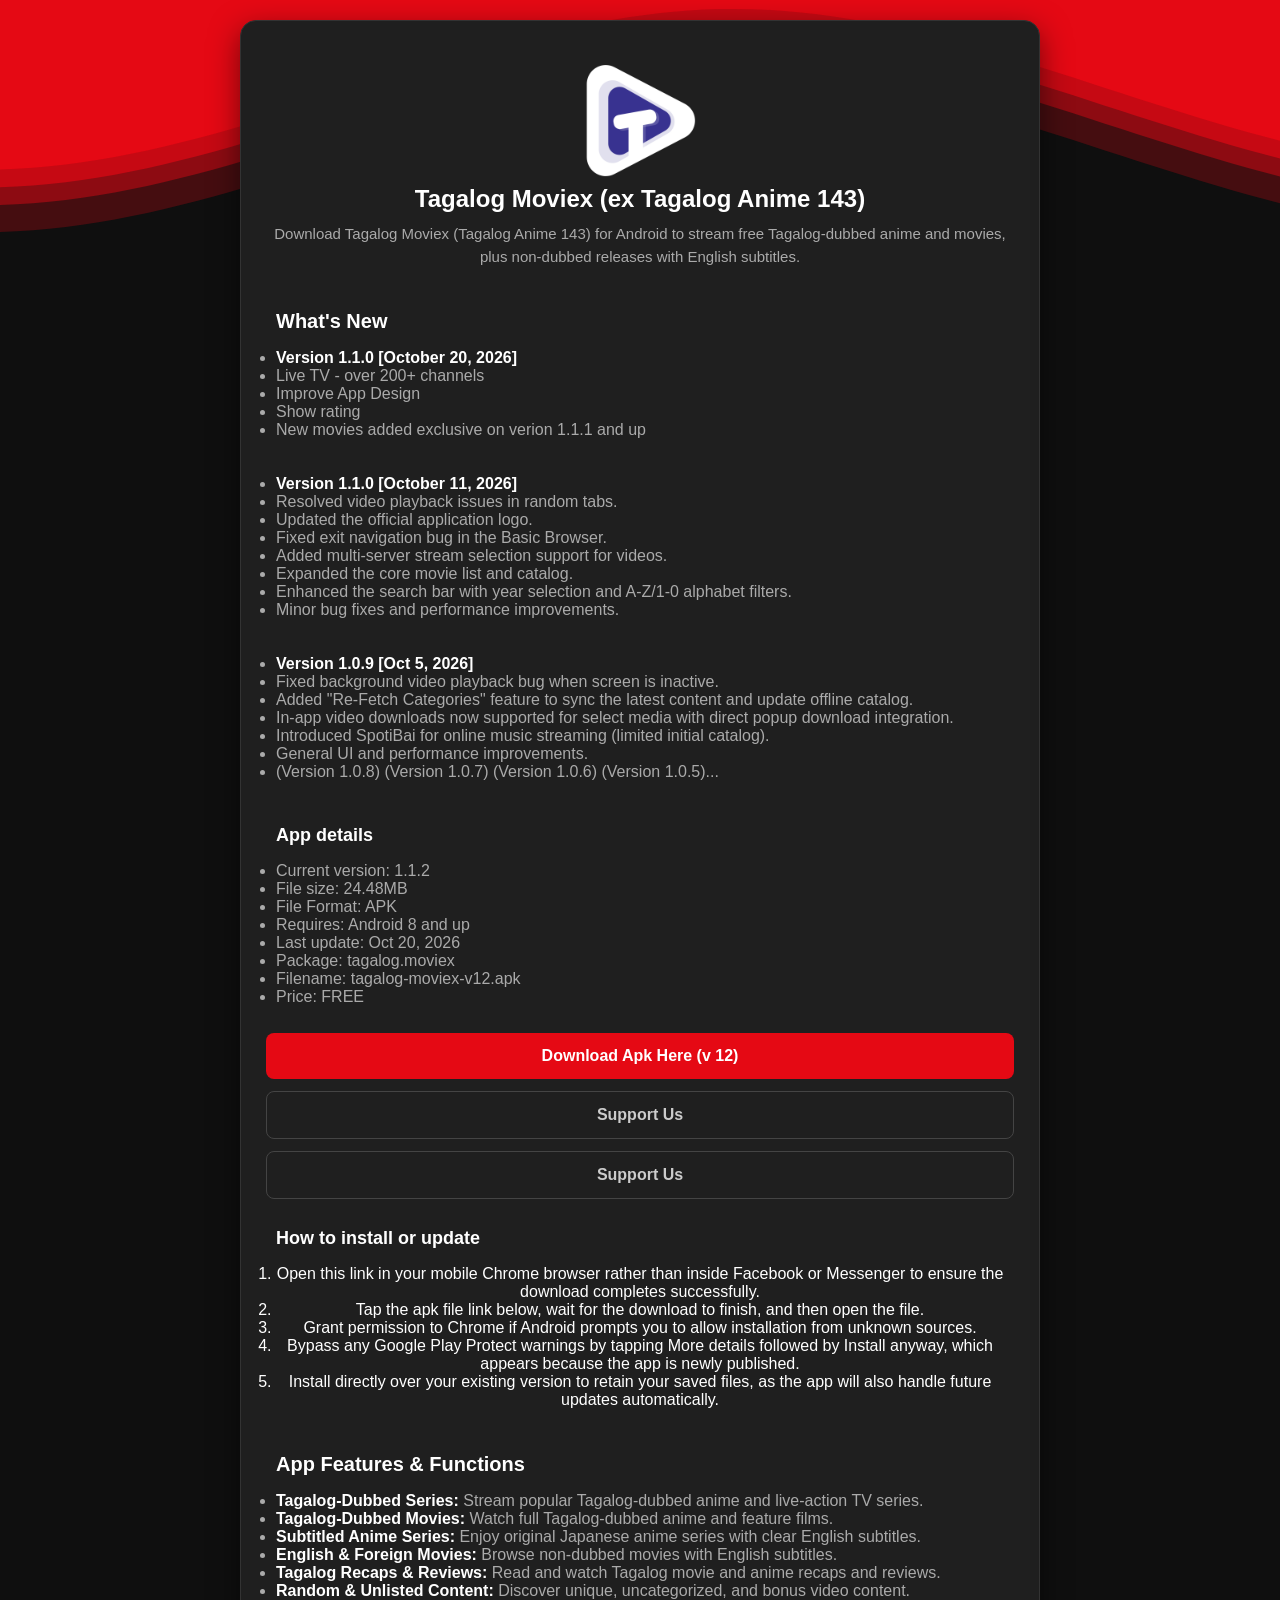
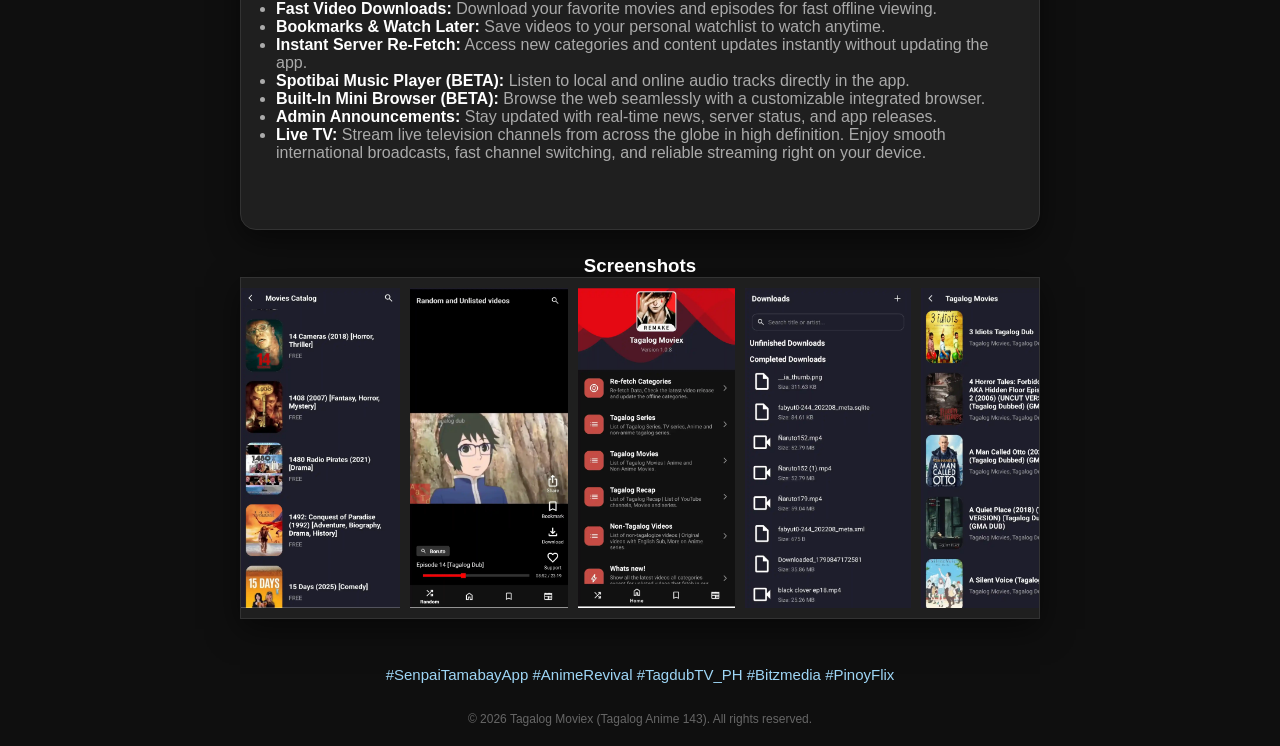
==== index.html @ fabfbfca "Add files via upload" ====
<!DOCTYPE html>
<html lang="en">
<head>
    <meta charset="UTF-8">
    <meta name="viewport" content="width=device-width, initial-scale=1.0">
    <title>Tagalog Moviex (Tagalog Anime 143) Watch Tagalog Dubbed Anime & Movies</title>
    <meta name="description" content="Download Tagalog Moviex (Tagalog Anime 143) for Android to stream free Tagalog-dubbed anime and movies, plus non-dubbed releases with English subtitles.">
    <meta name="robots" content="index, follow">
    <meta name="theme-color" content="#0f0f0f">
    <link rel="canonical" href="https://tagalog-movies.vercel.app/">
    <link rel="icon" href="ic_logo.png" type="image/png">
    <link rel="apple-touch-icon" href="ic_logo.png">
    <meta property="og:type" content="website">
    <meta property="og:url" content="https://tagalog-movies.vercel.app/">
    <meta property="og:title" content="Tagalog Moviex (ex Tagalog Anime 143) Watch Tagalog Dubbed Anime">
    <meta property="og:description" content="Download Tagalog Moviex (Tagalog Anime 143) for Android to stream free Tagalog-dubbed anime and movies, plus non-dubbed releases with English subtitles.">
    <meta property="og:image" content="https://tagalog-movies.vercel.app/ic_launcher4.png">
    <meta property="og:site_name" content="Tagalog Anime 143">
    <meta property="og:locale" content="en_US">
    <meta name="twitter:card" content="summary_large_image">
    <meta name="twitter:url" content="https://tagalog-movies.vercel.app/">
    <meta name="twitter:title" content="Tagalog Anime 143 - Watch Tagalog Dubbed Anime">
    <meta name="twitter:description" content="Download Tagalog Moviex (Tagalog Anime 143) for Android to stream free Tagalog-dubbed anime and movies, plus non-dubbed releases with English subtitles.">
    <meta name="twitter:image" content="https://tagalog-movies.vercel.app/ic_launcher4.png">

    <script type="application/ld+json">
    {
      "@context": "https://schema.org",
      "@type": "SoftwareApplication",
      "name": "Tagalog Moviex (ex Tagalog Anime 143)",
      "operatingSystem": "Android",
      "applicationCategory": "EntertainmentApplication",
      "offers": {
        "@type": "Offer",
        "price": "0",
        "priceCurrency": "USD"
      },
      "description": "Download Tagalog Moviex (Tagalog Anime 143) for Android to stream free Tagalog-dubbed anime and movies, plus non-dubbed releases with English subtitles.",
      "url": "https://tagalog-movies.vercel.app/"
    }
    </script>
    <link rel="stylesheet" href="main.css">
</head>
<body>

<div class="wave-container">
        <svg class="waves" xmlns="http://www.w3.org/2000/svg" xmlns:xlink="http://www.w3.org/1999/xlink"
        viewBox="0 24 150 28" preserveAspectRatio="none" shape-rendering="auto">
            <defs>
                <path id="gentle-wave" d="M-160 44c30 0 58-18 88-18s 58 18 88 18 58-18 88-18 58 18 88 18 v44h-352z" />
            </defs>
            <g class="parallax">
                <use xlink:href="#gentle-wave" x="48" y="0" fill="rgba(229, 9, 20, 0.25)" />
                <use xlink:href="#gentle-wave" x="48" y="3" fill="rgba(229, 9, 20, 0.45)" />
                <use xlink:href="#gentle-wave" x="48" y="5" fill="rgba(229, 9, 20, 0.65)" />
                <use xlink:href="#gentle-wave" x="48" y="7" fill="#e50914" />
            </g>
        </svg>
    </div>


    <div class="container">
        <img src="ic_launcher4.png" alt="Tagalog Moviex (ex Tagalog Anime 143) - Official App" class="toplogo">
        <h1>Tagalog Moviex (ex Tagalog Anime 143)</h1>
        <p>Download Tagalog Moviex (Tagalog Anime 143) for Android to stream free Tagalog-dubbed anime and movies, plus non-dubbed releases with English subtitles.</p>
        <div class="leftt">
    <h2>What's New</h2>
    <ul>
        
        <li><strong>Version 1.1.0 [October 20, 2026]</strong></li>
        
        <li>Live TV - over 200+ channels</li>
        <li>Improve App Design</li>
        <li>Show rating</li>
        <li>New movies added exclusive on verion 1.1.1 and up</li>
        <br><br>
        <li><strong>Version 1.1.0 [October 11, 2026]</strong></li>
        <li>Resolved video playback issues in random tabs.</li>
        <li>Updated the official application logo.</li>
        <li>Fixed exit navigation bug in the Basic Browser.</li>
        <li>Added multi-server stream selection support for videos.</li>
        <li>Expanded the core movie list and catalog.</li>
        <li>Enhanced the search bar with year selection and A-Z/1-0 alphabet filters.</li>
        <li>Minor bug fixes and performance improvements.</li>
        <br><br>
        <li><strong>Version 1.0.9 [Oct 5, 2026]</strong></li>
        <li>Fixed background video playback bug when screen is inactive.</li>
        <li>Added "Re-Fetch Categories" feature to sync the latest content and update offline catalog.</li>
        <li>In-app video downloads now supported for select media with direct popup download integration.</li>
        <li>Introduced SpotiBai for online music streaming (limited initial catalog).</li>
        <li>General UI and performance improvements.</li>
        <li>(Version 1.0.8) (Version 1.0.7) (Version 1.0.6) (Version 1.0.5)...</li>
    </ul>
</div>
        
        <div class="leftt">
            <h3>App details</h3>
            <ul>
                <li>Current version: 1.1.2</li>
                <li>File size: 24.48MB</li>
                <li>File Format: APK</li>
                <li>Requires: Android 8 and up</li>
                <li>Last update: Oct 20, 2026</li>
                <li>Package: tagalog.moviex</li>
                <li>Filename: tagalog-moviex-v12.apk</li>
                <li>Price: FREE</li>
            </ul>
        </div>
    
        <a href="tagalog-moviex-v12.apk" class="btn">Download Apk Here (v 12)</a>
        <a href="support.html" class="btn btn-secondary">Support Us</a>
        <a href="https://www.facebook.com/tagalogmoviex" class="btn btn-secondary" target="_blank" rel="nofollow">Support Us</a>
        
        
    
<div class="leftt">
    <h3>How to install or update</h3>
    <ol>
        <li>Open this link in your mobile Chrome browser rather than inside Facebook or Messenger to ensure the download completes successfully.</li>
        <li>Tap the apk file link below, wait for the download to finish, and then open the file.</li>
        <li>Grant permission to Chrome if Android prompts you to allow installation from unknown sources.</li>
        <li>Bypass any Google Play Protect warnings by tapping More details followed by Install anyway, which appears because the app is newly published.</li>
        <li>Install directly over your existing version to retain your saved files, as the app will also handle future updates automatically.</li>
    </ol>
</div>
    
    
    <div class="leftt">
    <h2>App Features & Functions</h2>
    <ul>
        <li><strong>Tagalog-Dubbed Series:</strong> Stream popular Tagalog-dubbed anime and live-action TV series.</li>
        <li><strong>Tagalog-Dubbed Movies:</strong> Watch full Tagalog-dubbed anime and feature films.</li>
        <li><strong>Subtitled Anime Series:</strong> Enjoy original Japanese anime series with clear English subtitles.</li>
        <li><strong>English & Foreign Movies:</strong> Browse non-dubbed movies with English subtitles.</li>
        <li><strong>Tagalog Recaps & Reviews:</strong> Read and watch Tagalog movie and anime recaps and reviews.</li>
        <li><strong>Random & Unlisted Content:</strong> Discover unique, uncategorized, and bonus video content.</li>
        <li><strong>Fast Video Downloads:</strong> Download your favorite movies and episodes for fast offline viewing.</li>
        <li><strong>Bookmarks & Watch Later:</strong> Save videos to your personal watchlist to watch anytime.</li>
        <li><strong>Instant Server Re-Fetch:</strong> Access new categories and content updates instantly without updating the app.</li>
        <li><strong>Spotibai Music Player (BETA):</strong> Listen to local and online audio tracks directly in the app.</li>
        <li><strong>Built-In Mini Browser (BETA):</strong> Browse the web seamlessly with a customizable integrated browser.</li>
        <li><strong>Admin Announcements:</strong> Stay updated with real-time news, server status, and app releases.</li>
        <li><strong>Live TV:</strong> Stream live television channels from across the globe in high definition. Enjoy smooth international broadcasts, fast channel switching, and reliable streaming right on your device.</li>
    </ul>
</div>
        
        
        
        
    </div>

    <div class="screenshots-section">
        <h3>Screenshots</h3>
        <div class="screen_main">
            <img src="/pic01/v9_01.webp" alt="App Screenshot 1" loading="lazy">
            <img src="/pic01/v9_02.webp" alt="App Screenshot 2" loading="lazy">
            <img src="/pic01/v9_03.webp" alt="App Screenshot 3" loading="lazy">
            <img src="/pic01/v9_04.webp" alt="App Screenshot 4" loading="lazy">
            <img src="/pic01/v9_05.webp" alt="App Screenshot 5" loading="lazy">
            <img src="/pic01/v9_06.webp" alt="App Screenshot 6" loading="lazy">
            <img src="/pic01/v9_07.webp" alt="App Screenshot 7" loading="lazy">
        </div>
    </div>


    <div class="footer">
        
        <p><a href="app-senpaitambayan.html">#SenpaiTamabayApp</a> <a href="app-animerevival.html">#AnimeRevival</a> <a href="app-tagdubtvph.html">#TagdubTV_PH</a>  <a href="app-bitzmedia.html">#Bitzmedia</a> <a href="app-pinoyflix.html">#PinoyFlix</a></p>
        &copy; 2026 Tagalog Moviex (Tagalog Anime 143). All rights reserved.
    </div>

</body>
</html>
---- main.css ----
* {margin: 0;padding: 0;box-sizing: border-box;font-family: 'Segoe UI', Tahoma, Geneva, Verdana, sans-serif;
}
body {background-color: #0f0f0f;color: #ffffff;display: flex;flex-direction: column;align-items: center;justify-content: center;min-height: 100vh;padding: 20px;text-align: center;}
.container {max-width: 800px;background: #1f1f1f;padding: 40px 25px;border-radius: 16px;box-shadow: 0 10px 30px rgba(0,0,0,0.5);border: 1px solid #333;}
h1 {font-size: 24px;margin-bottom: 10px;color: #FFFFFF;}
p {font-size: 15px;color: #aaa;margin-bottom: 25px;line-height: 1.5;}

a {text-color:#80C2E8;text-decoration:none;color:#9ED6F6;}
.btn {display: inline-block;width: 100%;padding: 14px;background-color: #e50914;color: white;text-decoration: none;font-weight: bold;border-radius: 8px;font-size: 16px;transition: background 0.3s ease;margin-bottom: 12px;}
.btn:hover {background-color: #b80710;}
.btn-secondary {background-color: transparent;border: 1px solid #444;color: #ccc;}
.btn-secondary:hover {background-color: #2a2a2a;}
.footer {margin-top: 20px;font-size: 12px;color: #666;}
.toplogo {width:120px;height:auto;}
ul {text-align:left;color:#aaa;}
ul strong {color:white;}
.leftt {padding: 10px 10px 10px 10px;margin-bottom:17px;}
.leftt h2 {font-size:20px;text-align:left;margin:7px 0 16px 0;}
.leftt h3 {font-size:18px;text-align:left;margin:7px 0 16px 0;}



.screen1 {width:100%;border-radius:10px;}
.screen_main {display: flex;flex-direction: row;flex-wrap: nowrap; width: 100%;max-width: 100vw; box-sizing: border-box;overflow-x: scroll !important; overflow-y: hidden;gap: 10px;padding: 10px 0;-webkit-overflow-scrolling: touch; background: #1f1f1f;border-radius: 0px;box-shadow: 0 10px 30px rgba(0,0,0,0.5);border: 1px solid #333;}
.screen_main img {height: 320px;width: auto;max-width: none;flex-shrink: 0; border-radius: 0px;}
.screenshots-section {max-width:800px;margin:25px;}
.wave-container {position: fixed;top: 0;left: 0;width: 100vw;height: 250px;z-index: -1;overflow: hidden;pointer-events: none;transform: rotate(180deg);
}
.waves {position: absolute;top: 0;left: 0;width: 100%;height: 250px;}
.parallax > use {animation: move-forever 20s cubic-bezier(.55, .5, .45, .5) infinite;}
.parallax > use:nth-child(1) {animation-delay: -2s;animation-duration: 7s;
}
.parallax > use:nth-child(2) {animation-delay: -3s;animation-duration: 10s;
}
.parallax > use:nth-child(3) {animation-delay: -4s;animation-duration: 13s;
}
.parallax > use:nth-child(4) {animation-delay: -5s;animation-duration: 20s;
}
@keyframes move-forever {0% {    transform: translate3d(-90px, 0, 0);}100% {    transform: translate3d(85px, 0, 0);}
}
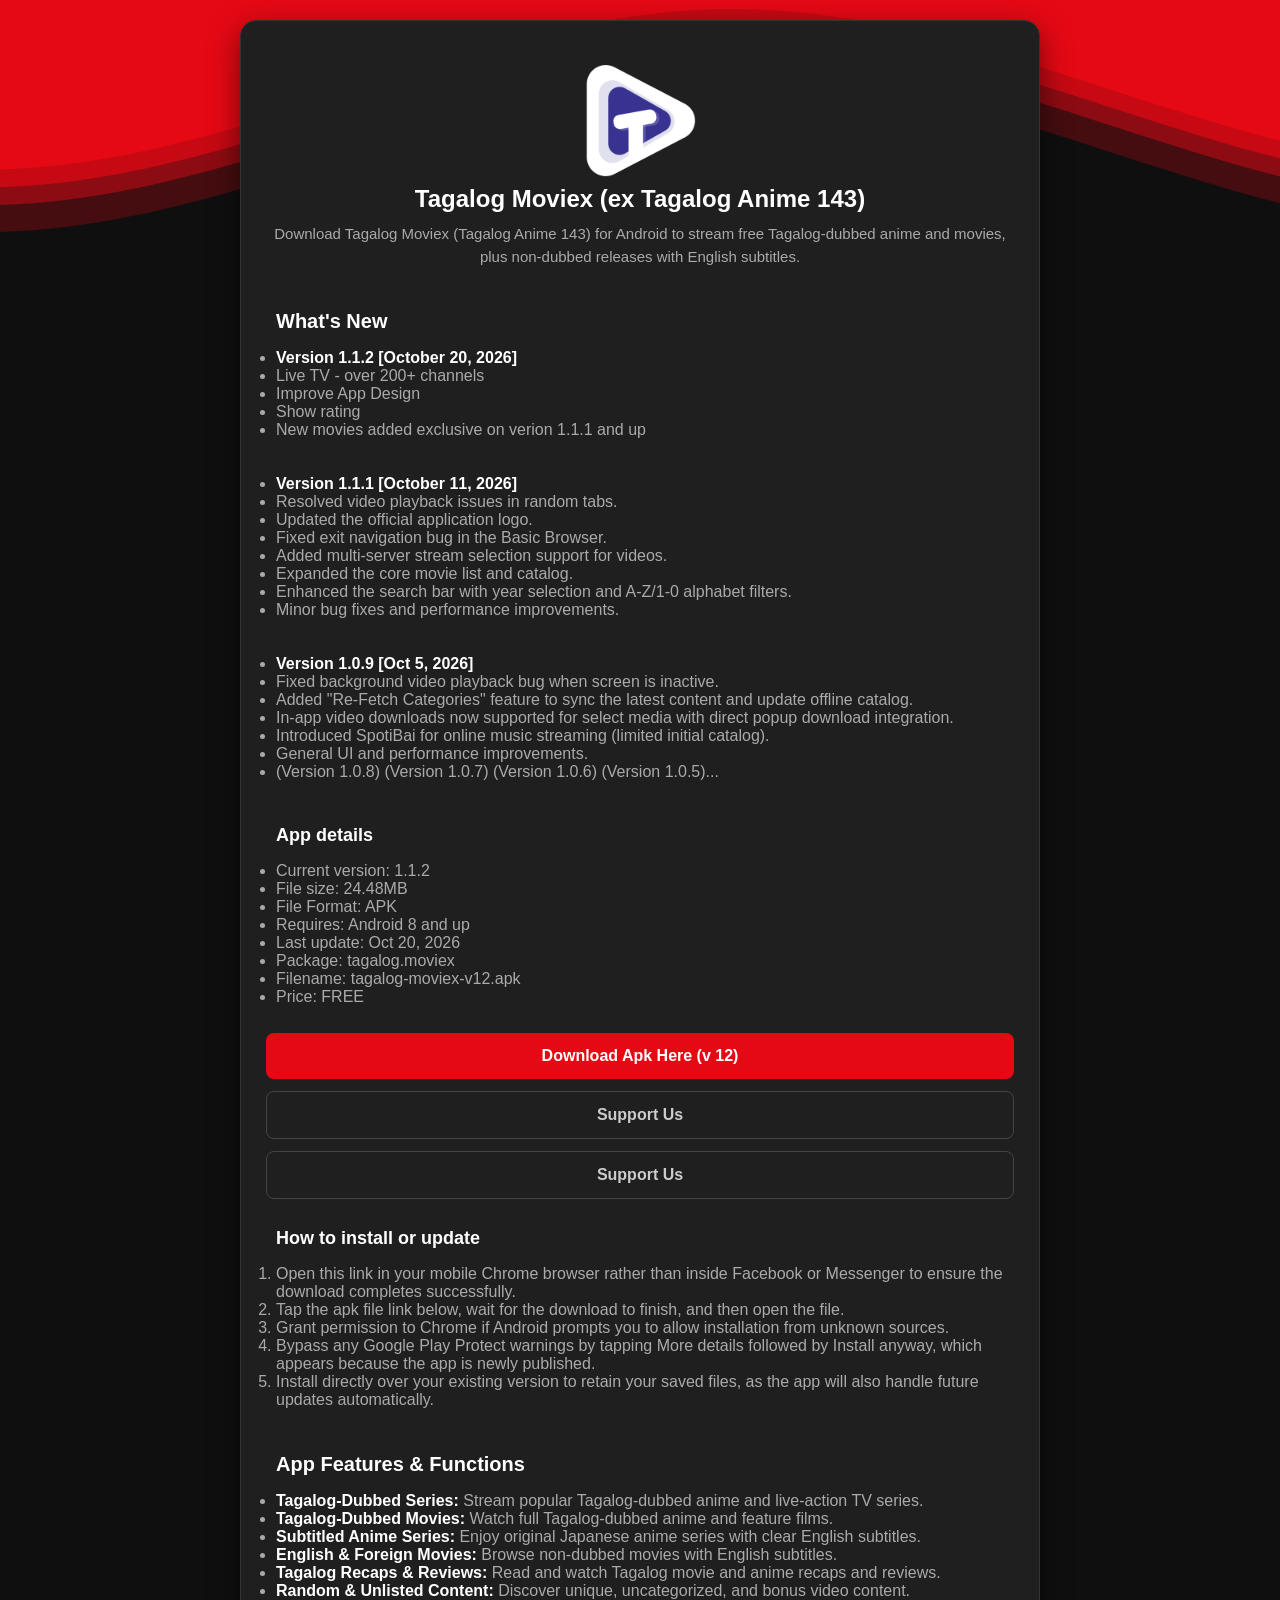
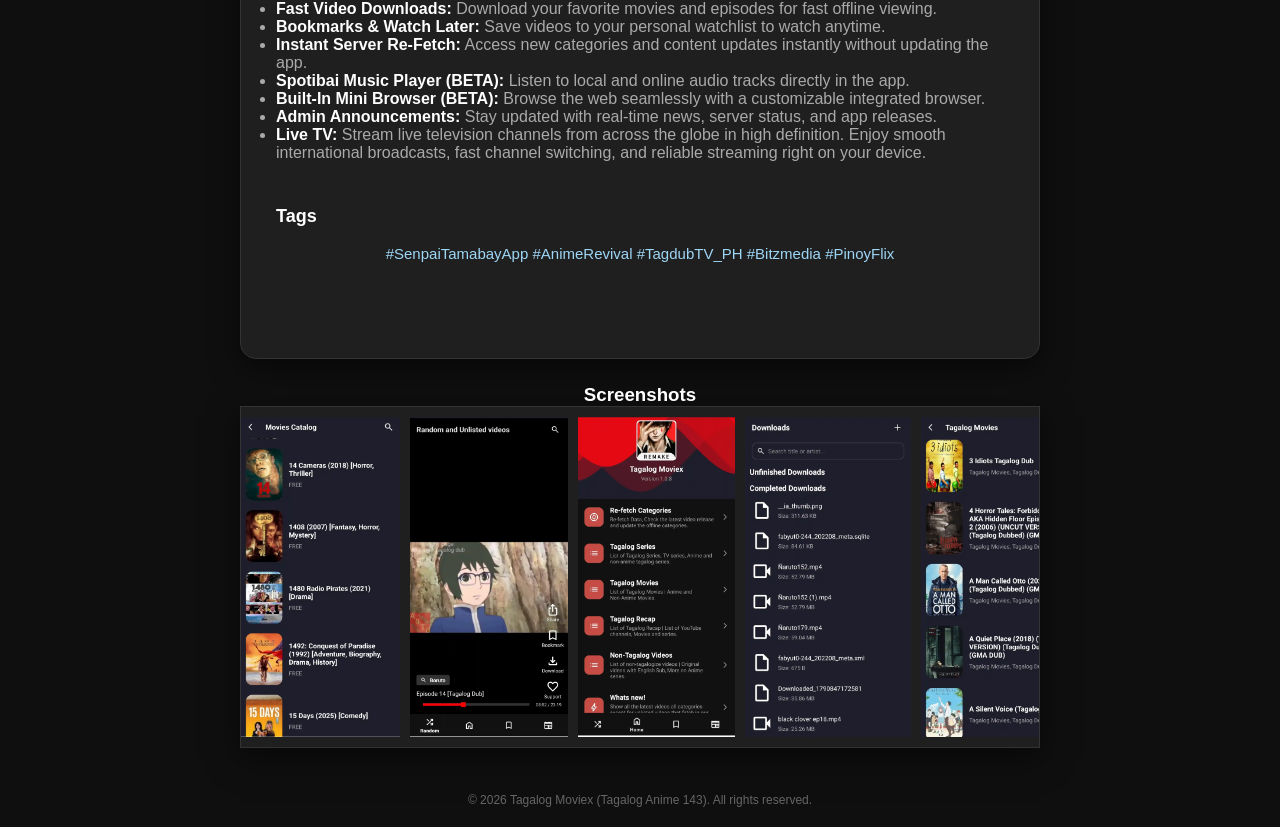
==== commit e6350a99: "Add files via upload" ====
--- a/index.html
+++ b/index.html
@@ -7,21 +7,21 @@
     <meta name="description" content="Download Tagalog Moviex (Tagalog Anime 143) for Android to stream free Tagalog-dubbed anime and movies, plus non-dubbed releases with English subtitles.">
     <meta name="robots" content="index, follow">
     <meta name="theme-color" content="#0f0f0f">
-    <link rel="canonical" href="https://tagalog-movies.vercel.app/">
+    <link rel="canonical" href="https://allanzamora.github.io/">
     <link rel="icon" href="ic_logo.png" type="image/png">
     <link rel="apple-touch-icon" href="ic_logo.png">
     <meta property="og:type" content="website">
-    <meta property="og:url" content="https://tagalog-movies.vercel.app/">
+    <meta property="og:url" content="https://allanzamora.github.io/">
     <meta property="og:title" content="Tagalog Moviex (ex Tagalog Anime 143) Watch Tagalog Dubbed Anime">
     <meta property="og:description" content="Download Tagalog Moviex (Tagalog Anime 143) for Android to stream free Tagalog-dubbed anime and movies, plus non-dubbed releases with English subtitles.">
-    <meta property="og:image" content="https://tagalog-movies.vercel.app/ic_launcher4.png">
+    <meta property="og:image" content="https://allanzamora.github.io/ic_launcher4.png">
     <meta property="og:site_name" content="Tagalog Anime 143">
     <meta property="og:locale" content="en_US">
     <meta name="twitter:card" content="summary_large_image">
-    <meta name="twitter:url" content="https://tagalog-movies.vercel.app/">
+    <meta name="twitter:url" content="https://allanzamora.github.io/">
     <meta name="twitter:title" content="Tagalog Anime 143 - Watch Tagalog Dubbed Anime">
     <meta name="twitter:description" content="Download Tagalog Moviex (Tagalog Anime 143) for Android to stream free Tagalog-dubbed anime and movies, plus non-dubbed releases with English subtitles.">
-    <meta name="twitter:image" content="https://tagalog-movies.vercel.app/ic_launcher4.png">
+    <meta name="twitter:image" content="https://allanzamora.github.io/ic_launcher4.png">
 
     <script type="application/ld+json">
     {
@@ -36,7 +36,7 @@
         "priceCurrency": "USD"
       },
       "description": "Download Tagalog Moviex (Tagalog Anime 143) for Android to stream free Tagalog-dubbed anime and movies, plus non-dubbed releases with English subtitles.",
-      "url": "https://tagalog-movies.vercel.app/"
+      "url": "https://allanzamora.github.io/"
     }
     </script>
     <link rel="stylesheet" href="main.css">
@@ -67,14 +67,14 @@
     <h2>What's New</h2>
     <ul>
         
-        <li><strong>Version 1.1.0 [October 20, 2026]</strong></li>
+        <li><strong>Version 1.1.2 [October 20, 2026]</strong></li>
         
         <li>Live TV - over 200+ channels</li>
         <li>Improve App Design</li>
         <li>Show rating</li>
         <li>New movies added exclusive on verion 1.1.1 and up</li>
         <br><br>
-        <li><strong>Version 1.1.0 [October 11, 2026]</strong></li>
+        <li><strong>Version 1.1.1 [October 11, 2026]</strong></li>
         <li>Resolved video playback issues in random tabs.</li>
         <li>Updated the official application logo.</li>
         <li>Fixed exit navigation bug in the Basic Browser.</li>
@@ -145,8 +145,11 @@
 </div>
         
         
-        
-        
+    <div class="leftt">
+    <h3>Tags</h3>
+    
+        <p><a href="app-senpaitambayan.html">#SenpaiTamabayApp</a> <a href="app-animerevival.html">#AnimeRevival</a> <a href="app-tagdubtvph.html">#TagdubTV_PH</a>  <a href="app-bitzmedia.html">#Bitzmedia</a> <a href="app-pinoyflix.html">#PinoyFlix</a></p>
+    </div>
     </div>
 
     <div class="screenshots-section">
@@ -165,7 +168,6 @@
 
     <div class="footer">
         
-        <p><a href="app-senpaitambayan.html">#SenpaiTamabayApp</a> <a href="app-animerevival.html">#AnimeRevival</a> <a href="app-tagdubtvph.html">#TagdubTV_PH</a>  <a href="app-bitzmedia.html">#Bitzmedia</a> <a href="app-pinoyflix.html">#PinoyFlix</a></p>
         &copy; 2026 Tagalog Moviex (Tagalog Anime 143). All rights reserved.
     </div>
 
--- a/main.css
+++ b/main.css
@@ -14,6 +14,8 @@
 .toplogo {width:120px;height:auto;}
 ul {text-align:left;color:#aaa;}
 ul strong {color:white;}
+ol {text-align:left;color:#aaa;}
+ol strong {color:white;}
 .leftt {padding: 10px 10px 10px 10px;margin-bottom:17px;}
 .leftt h2 {font-size:20px;text-align:left;margin:7px 0 16px 0;}
 .leftt h3 {font-size:18px;text-align:left;margin:7px 0 16px 0;}
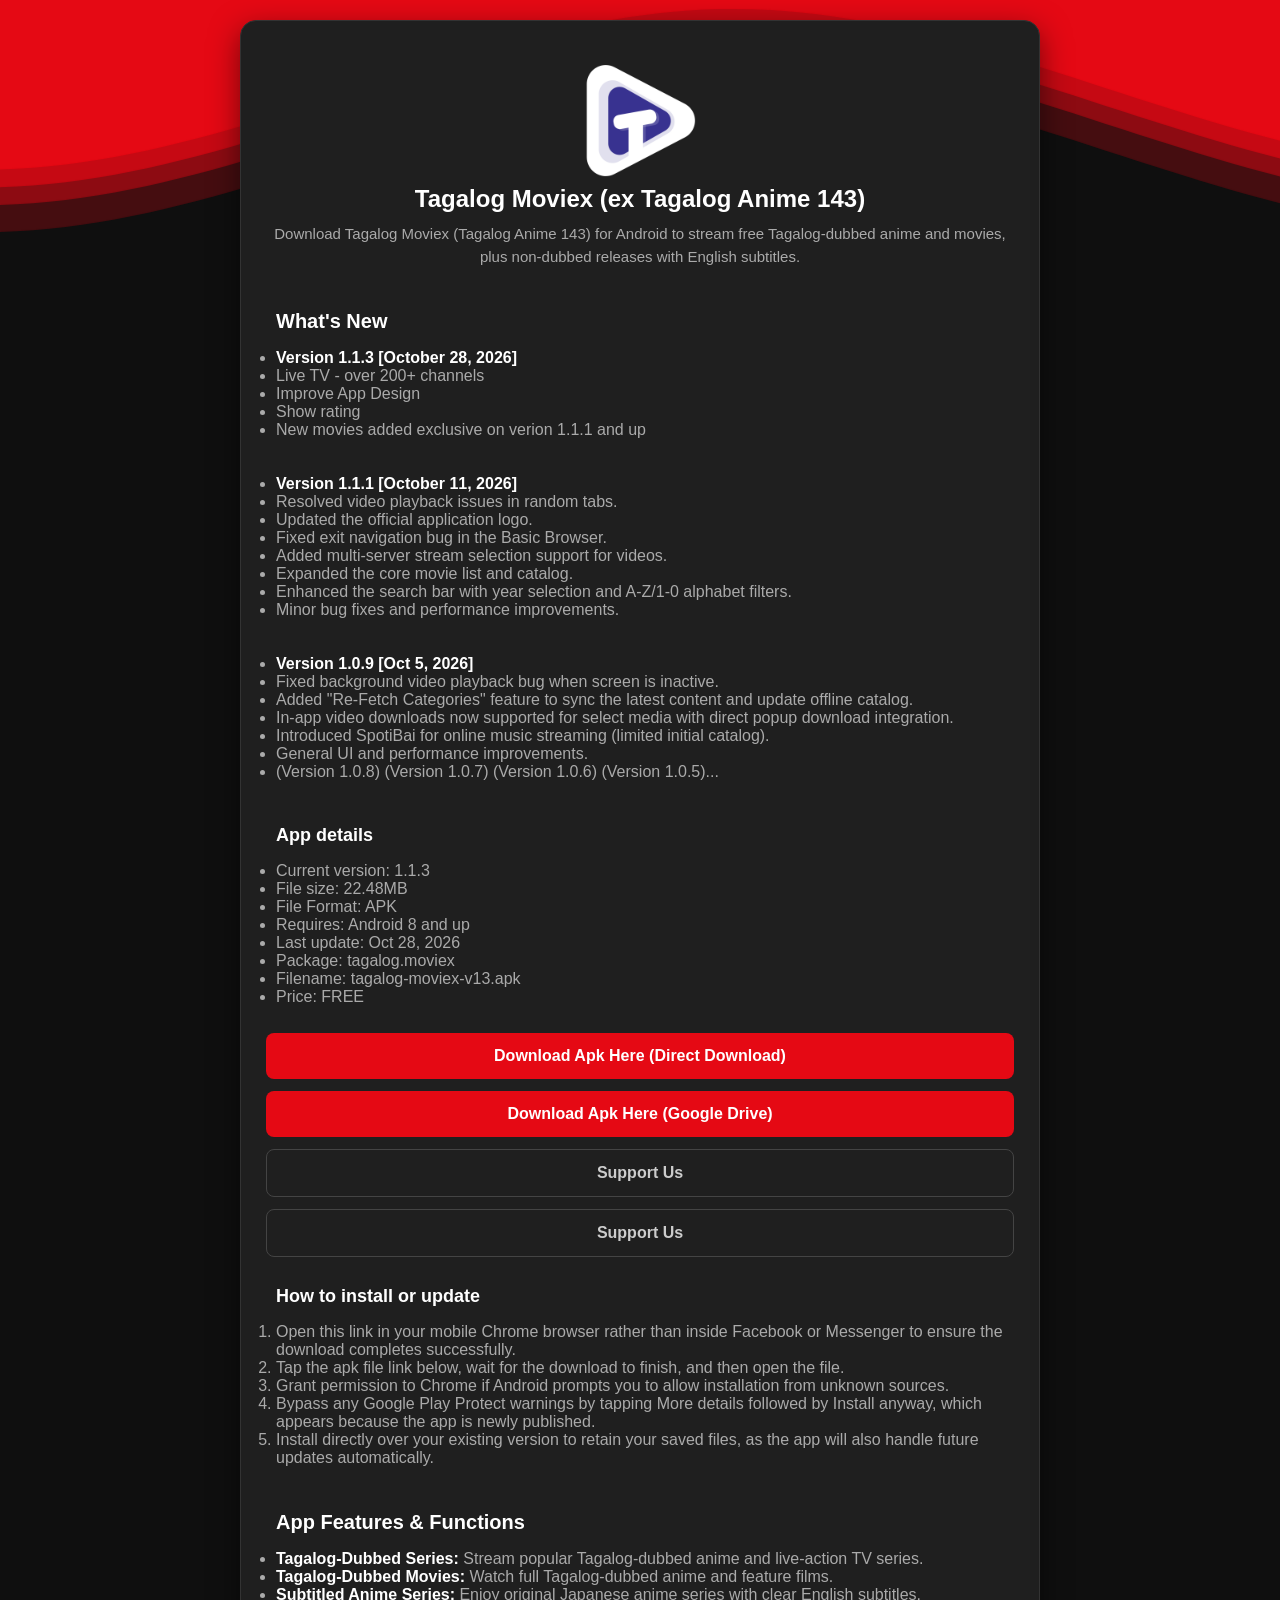
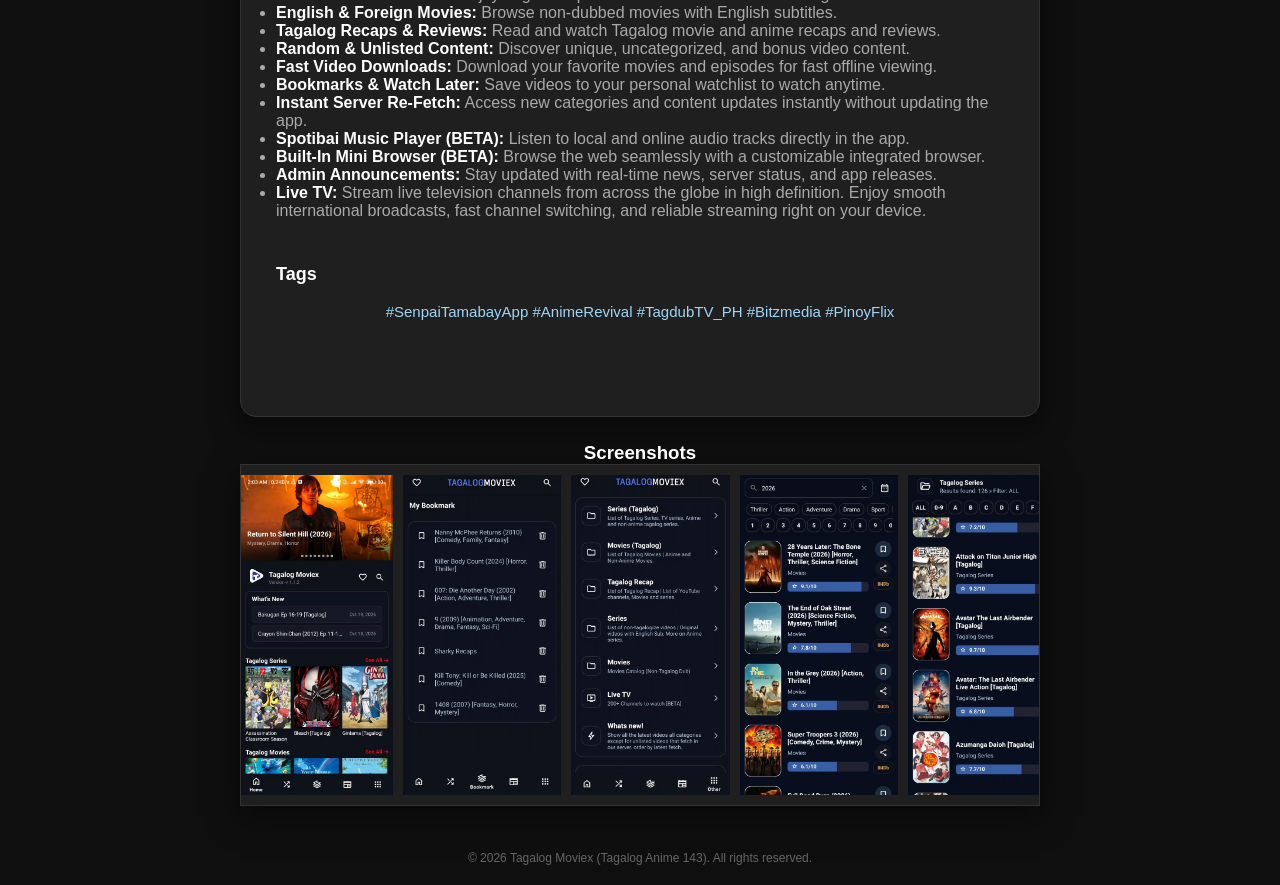
==== commit f77ba1c6: "Add files via upload" ====
--- a/index.html
+++ b/index.html
@@ -67,7 +67,7 @@
     <h2>What's New</h2>
     <ul>
         
-        <li><strong>Version 1.1.2 [October 20, 2026]</strong></li>
+        <li><strong>Version 1.1.3 [October 28, 2026]</strong></li>
         
         <li>Live TV - over 200+ channels</li>
         <li>Improve App Design</li>
@@ -96,18 +96,19 @@
         <div class="leftt">
             <h3>App details</h3>
             <ul>
-                <li>Current version: 1.1.2</li>
-                <li>File size: 24.48MB</li>
+                <li>Current version: 1.1.3</li>
+                <li>File size: 22.48MB</li>
                 <li>File Format: APK</li>
                 <li>Requires: Android 8 and up</li>
-                <li>Last update: Oct 20, 2026</li>
+                <li>Last update: Oct 28, 2026</li>
                 <li>Package: tagalog.moviex</li>
-                <li>Filename: tagalog-moviex-v12.apk</li>
+                <li>Filename: tagalog-moviex-v13.apk</li>
                 <li>Price: FREE</li>
             </ul>
         </div>
     
-        <a href="tagalog-moviex-v12.apk" class="btn">Download Apk Here (v 12)</a>
+        <a href="tagalog-moviex-v13.apk" class="btn">Download Apk Here (Direct Download)</a>
+        <a href="https://drive.google.com/file/d/1Da5VG3ka_xolX7Oj5pIzQPEOmxTmxhJV/view?usp=drivesdk" target="_blank" class="btn">Download Apk Here (Google Drive)</a>
         <a href="support.html" class="btn btn-secondary">Support Us</a>
         <a href="https://www.facebook.com/tagalogmoviex" class="btn btn-secondary" target="_blank" rel="nofollow">Support Us</a>
         
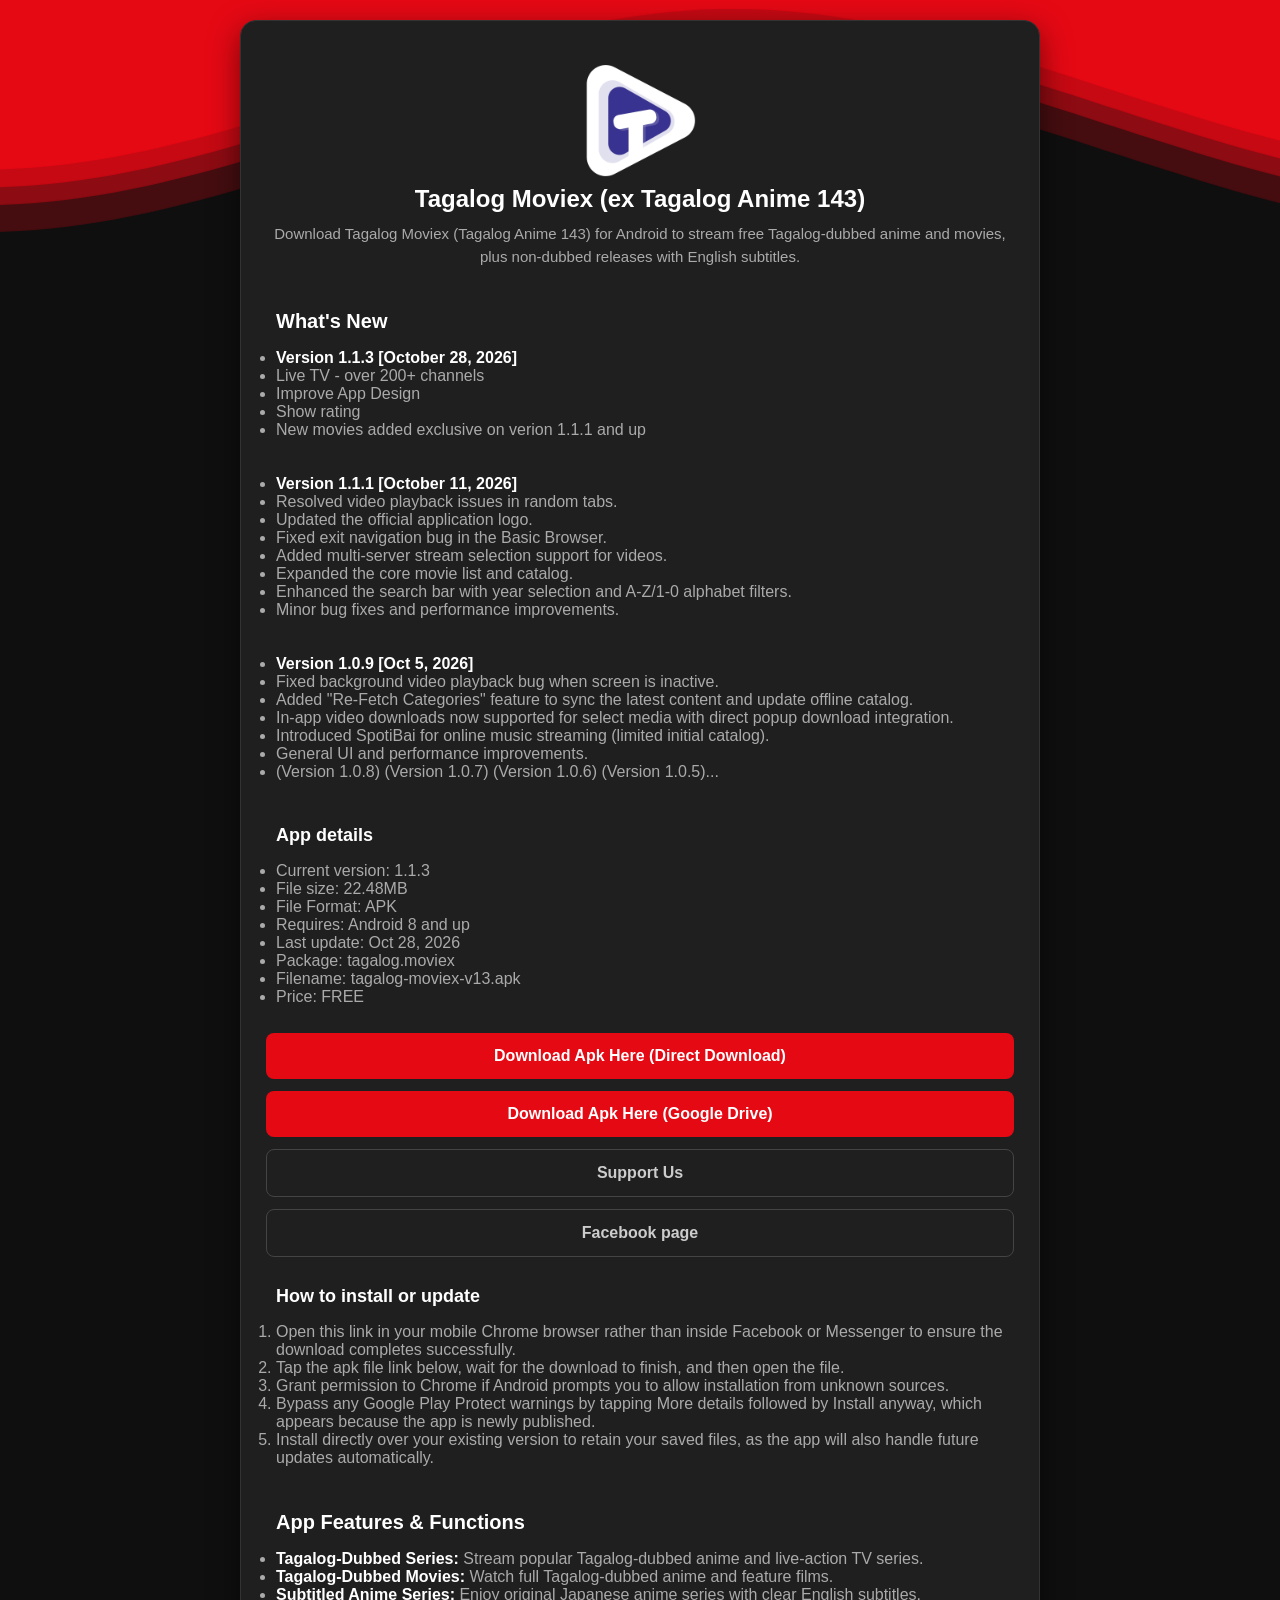
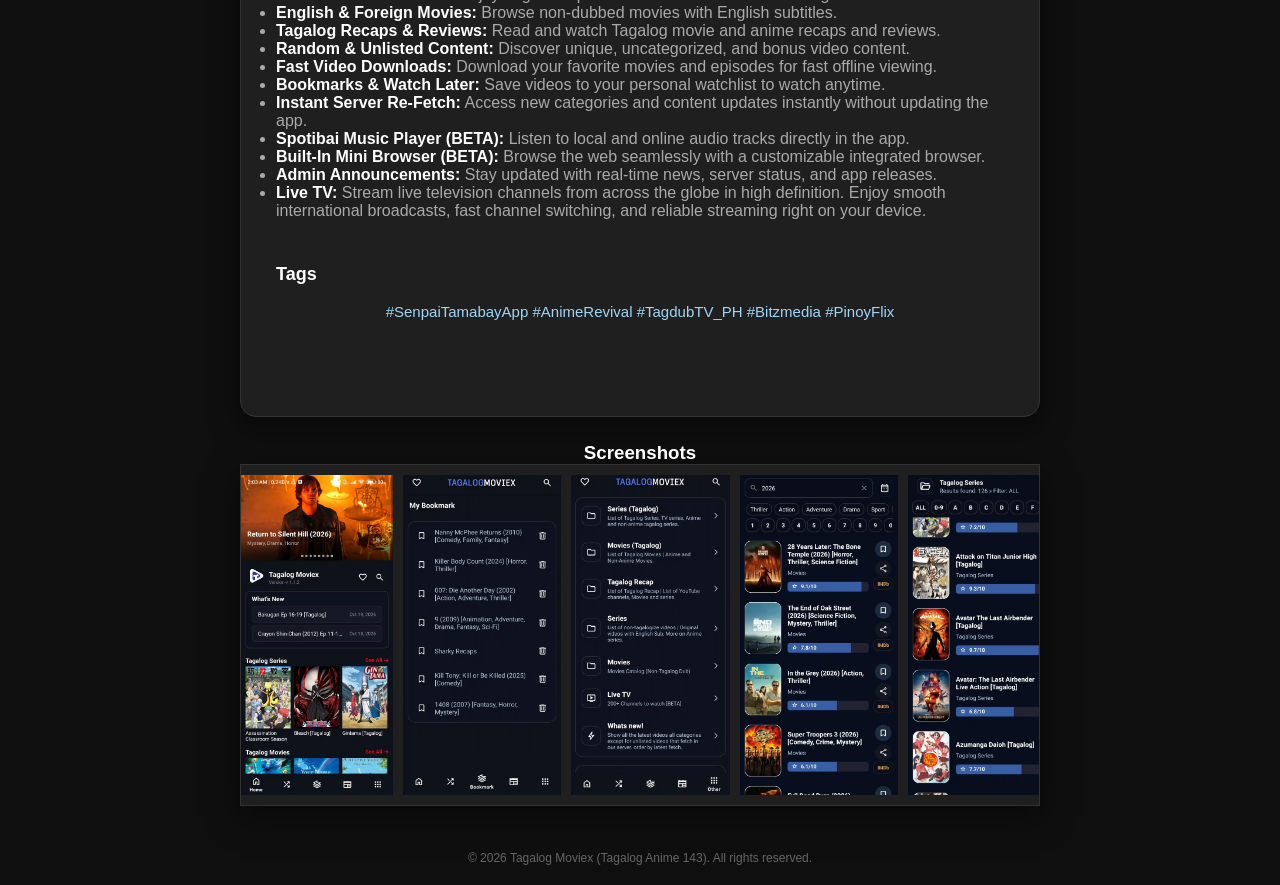
==== commit b41da7c0: "Add files via upload" ====
--- a/index.html
+++ b/index.html
@@ -110,7 +110,7 @@
         <a href="tagalog-moviex-v13.apk" class="btn">Download Apk Here (Direct Download)</a>
         <a href="https://drive.google.com/file/d/1Da5VG3ka_xolX7Oj5pIzQPEOmxTmxhJV/view?usp=drivesdk" target="_blank" class="btn">Download Apk Here (Google Drive)</a>
         <a href="support.html" class="btn btn-secondary">Support Us</a>
-        <a href="https://www.facebook.com/tagalogmoviex" class="btn btn-secondary" target="_blank" rel="nofollow">Support Us</a>
+        <a href="https://www.facebook.com/tagalogmoviex" class="btn btn-secondary" target="_blank" rel="nofollow">Facebook page</a>
         
         
     
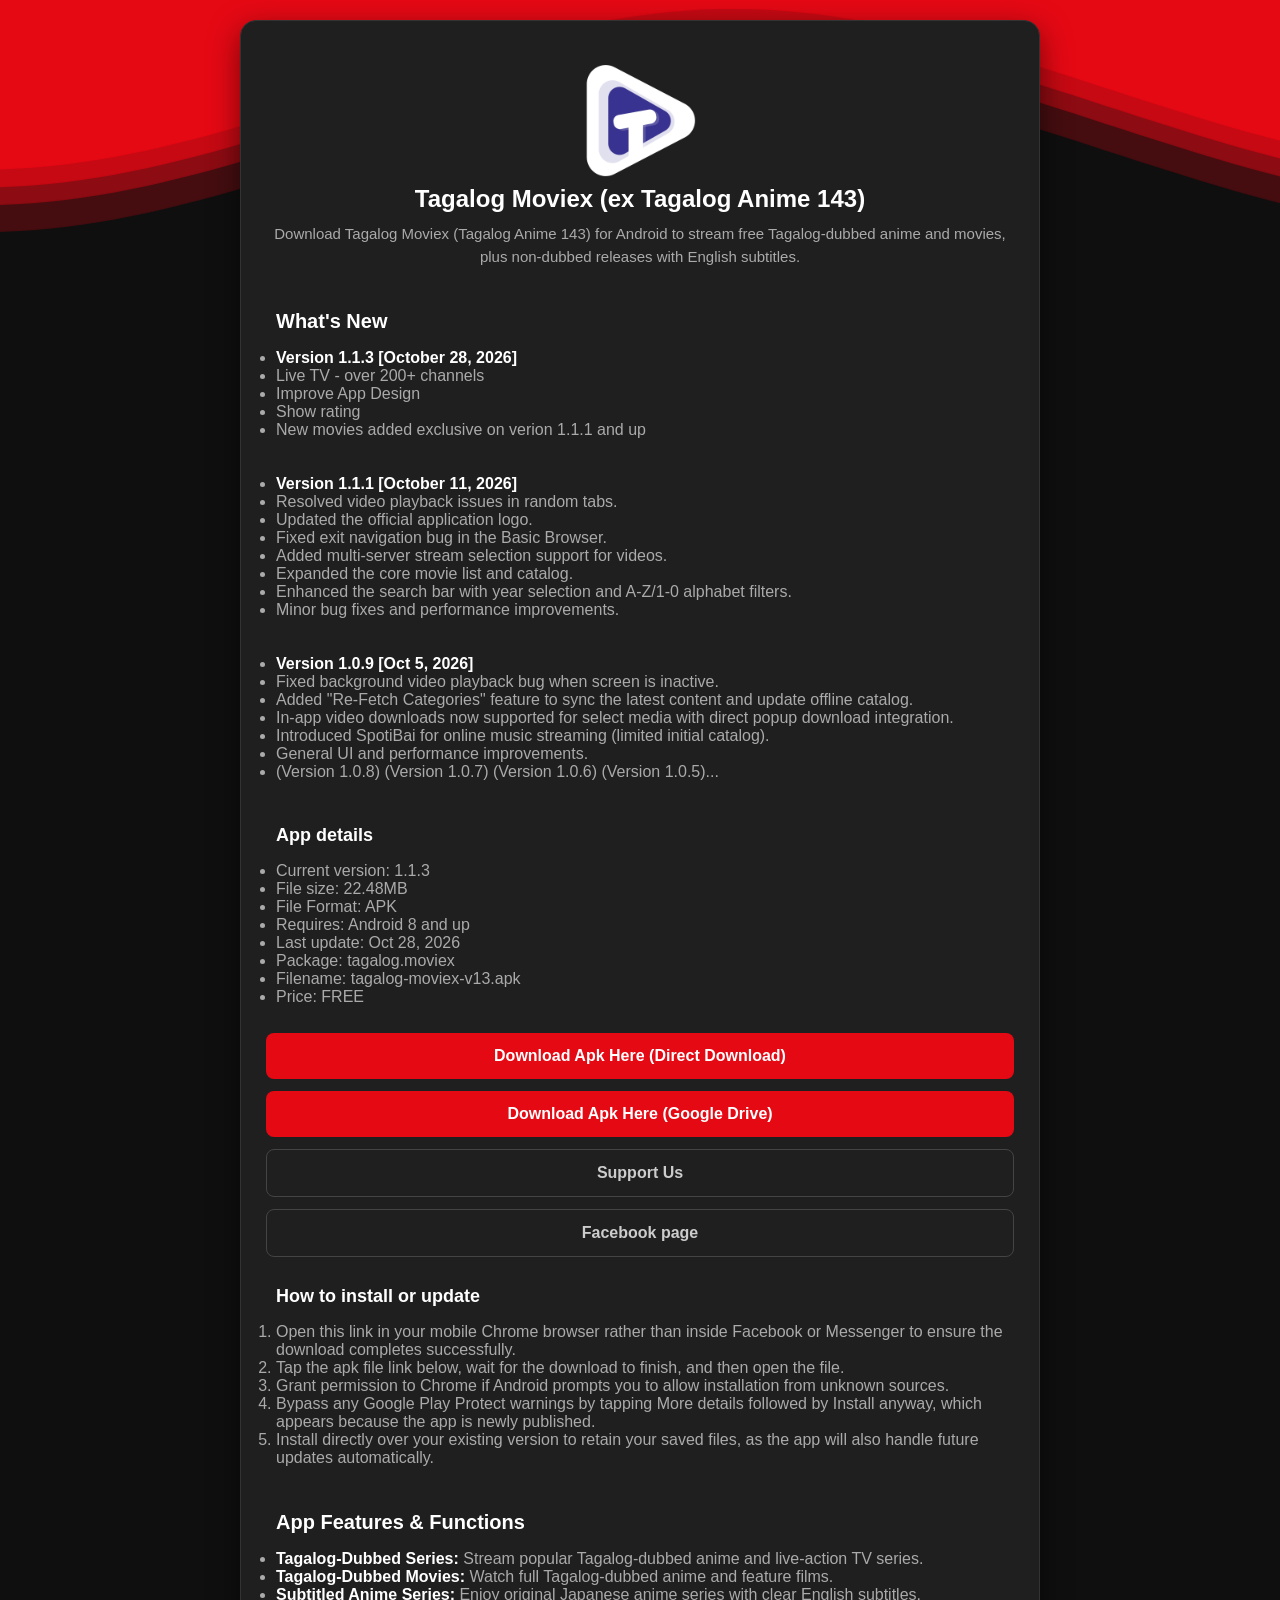
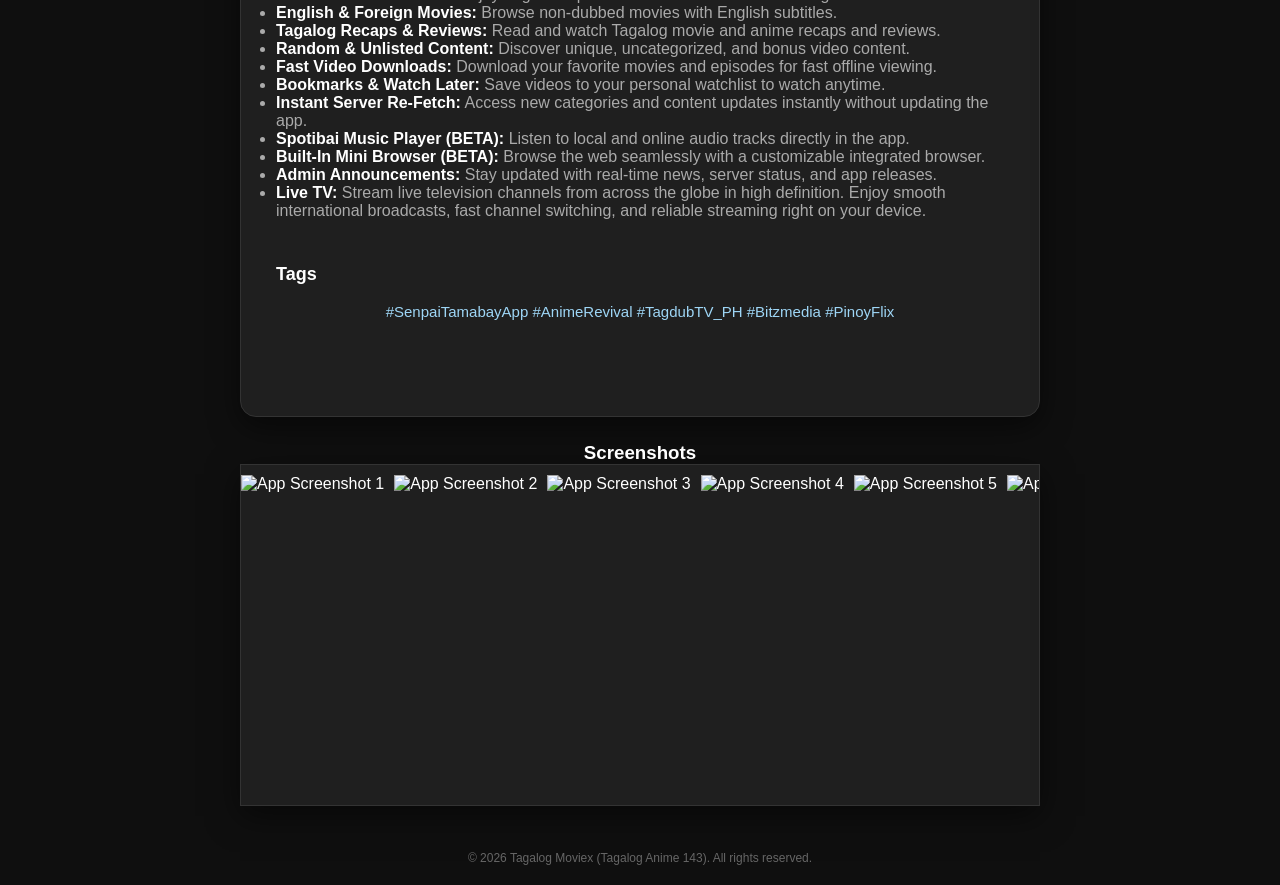
==== commit ab9f018e: "Add files via upload" ====
--- a/index.html
+++ b/index.html
@@ -156,13 +156,19 @@
     <div class="screenshots-section">
         <h3>Screenshots</h3>
         <div class="screen_main">
-            <img src="/pic01/v9_01.webp" alt="App Screenshot 1" loading="lazy">
-            <img src="/pic01/v9_02.webp" alt="App Screenshot 2" loading="lazy">
-            <img src="/pic01/v9_03.webp" alt="App Screenshot 3" loading="lazy">
-            <img src="/pic01/v9_04.webp" alt="App Screenshot 4" loading="lazy">
-            <img src="/pic01/v9_05.webp" alt="App Screenshot 5" loading="lazy">
-            <img src="/pic01/v9_06.webp" alt="App Screenshot 6" loading="lazy">
-            <img src="/pic01/v9_07.webp" alt="App Screenshot 7" loading="lazy">
+            <img src="https://blogger.googleusercontent.com/img/b/R29vZ2xl/AVvXsEj2TfM4TAAg6pI0BiFnHbZnVxsGAyejqVgSjdA2IyR2mJpwwHfIeLv63j7QqeMfhqXqk5Jg7NVS7JLZFHQNgQAsLG9QZeMLgK06XSfVYYwT0QWcNrN6rRCTRdJxnxdjObnG1XPRS_1aXHX1_Bd2tQcfvrC6J1pTt_-1ErgK0bv5SD_MpJkxwmkXJ8DaYQY/s2168/ss_001.webp" alt="App Screenshot 1" loading="lazy">
+            <img src="https://blogger.googleusercontent.com/img/b/R29vZ2xl/AVvXsEjuVi435J20FXSYxfSbYnkvTbLF7kSvTsJVwHf-iIwGutuxQnEvBvZ0jlh1Vh1rxW_MOdFZutLA4t8gzLjad7mPMHpNEvmCOg9Xwipx3VO1qF94q1ZORsxHuRnVXdRkld8fnbqsOlhvq8UffyFFkHScyRnmv8_W_OmhiRigGf4kmv8eZ2RBGcKVv8nSQHg/s2162/ss_002.webp" alt="App Screenshot 2" loading="lazy">
+            <img src="https://blogger.googleusercontent.com/img/b/R29vZ2xl/AVvXsEi1uLQbOBxYHT5MR8-YL9dP3v5_8V8Ds_FHg5xm0prHJdYdSp-vCJTMFAbh6lCQnTnJ37hmpsL7_zx7EWdF-zm4pNWGcIA98s3LoInpS4pNzCaEQAL5E7kKpELd1HtTbrfsTfAbIcHYH7RT8rHVkzBWPzVbZQfJaBiY6tJZuuQjBxhNPYGOPQV7h8k-hfU/s2159/ss_003.webp" alt="App Screenshot 3" loading="lazy">
+            <img src="https://blogger.googleusercontent.com/img/b/R29vZ2xl/AVvXsEj7RXgM9-cFhrncctnBQbVeI6hCKF1HKKxzdKPiccjpPq5VcKaMWJVqhRsh_f-YDX-0kMkJZID_s98Lm2nSDHgwE0GOfqch2LhijM3wsoBDMu3QW1wIOtAYt_UOJVXu_vRaQcPkHBMa_1JfddAIWhRYkAYUxXG5yiAj14H0SQTQOFUcauAOmFU1C6tBrfQ/s2159/ss_004.webp" alt="App Screenshot 4" loading="lazy">
+            <img src="https://blogger.googleusercontent.com/img/b/R29vZ2xl/AVvXsEhZjd8jiabQqYxdDbOyxWi8ac2mDXkARRywnNjOYItDUgh7hE8M19pRMT3Z2W6pGEgx4Xdgn-fMtUk182WIhANeV9CrjRJO_WLwvbAvosVfKusO9UOYTKQC51er4xHt3Yk-v4dhSC_W6xExO9MargN1jOMUoGHvVxbJAcYgoFieBqx8ulltlVkmoT7pFag/s2158/ss_005.webp" alt="App Screenshot 5" loading="lazy">
+            <img src="https://blogger.googleusercontent.com/img/b/R29vZ2xl/[base64]/s2170/ss_006.webp" alt="App Screenshot 6" loading="lazy">
+            <img src="https://blogger.googleusercontent.com/img/b/R29vZ2xl/AVvXsEhpdjVY22Q74AIaAXqnobCyf-MhmzB0q-y3d5RmyPufAd1fPJBDlkCtvEgEEwxv_FYWP_9UFY9gYtXVKhgfOVR6mipMeZZh8-tAroid2Pvmvjzl148gkc-yZUqp5ScN46zpAy_MrJxtBozirQG5MdZtK732Se7PzKwQjLvIwZMReTg_uQiSPZFarQqXWvU/s2208/ss_007.webp" alt="App Screenshot 7" loading="lazy">
+            <img src="https://blogger.googleusercontent.com/img/b/R29vZ2xl/AVvXsEg06nZGNplVZeY3wLO0oqNWf6j6XJ3YNODjbUSk44ZEH2Ffk17iRHrex-yeJBUGbnsl9VkwuxSGaIt3_rcCv1B74T3NNmiP24QJ2sa2Bws0vATnswsLArOsDfqjLu9SBZzpX-VK4vpptbA4jwkXW6AZ_UkcHI6_KfjFcpx8qrujXBEymXkkIs2xjyZnpro/s2164/ss_008.webp" alt="App Screenshot 8" loading="lazy">
+            <img src="https://blogger.googleusercontent.com/img/b/R29vZ2xl/AVvXsEgUL2OB2ArSm5RUAuOi2wGPanZkN4Xkin4EPpjE-riWh1W7mmJlG0IuguTBrXl8Q9q2Oi00hBl47GbHzj2GEG2otIfTlVYUKhc-R7N-l75vNpRa61D3TYj_fkMcNI2uQMkysBYv8LDJsCbiHy_eWgRlYkTCxjgHUTaW-oTqGBPpUsZSLTxxhp2w9lt5jmg/s2182/ss_009.webp" alt="App Screenshot 9" loading="lazy">
+            <img src="https://blogger.googleusercontent.com/img/b/R29vZ2xl/AVvXsEi6-Bv2VK72WwCgF1U9w46Wc_kGb4AZ5i1lW19c76a5aC5UdzRoHuhV_hmfXgHNh1SpOZ5QuDWfjPsyiEKb6hq3YKINrbh7VHRfgnyPOlOvpzCM725iKHhv81ihI3ylgWzSX2mNjmUUQwP94PySCZGPzRdvEvkZpuAnb66WavgvA1mx8v0euv5jKYDZ42Q/s2170/ss_010.webp" alt="App Screenshot 10" loading="lazy">
+            <img src="https://blogger.googleusercontent.com/img/b/R29vZ2xl/AVvXsEh_wE0qSZ18wYlQNxYn1l4sq4X_TH1zFic3gdqHc1Ifd_YOVrsbp-yjEXF4PG4erbiHZacoZaJJ4oSxwaG-bxUbfVgkTYFIlzi0f9WPXZR00NzG05vdH7w8vGkyAJUUGgkqA7KdF2ocrABy7Tm1jI0YVnxzwZL1L2rc8WNlVV9oARG4zIm8gpHf5Q1MzvY/s2183/ss_011.webp" alt="App Screenshot 11" loading="lazy">
+            <img src="https://blogger.googleusercontent.com/img/b/R29vZ2xl/AVvXsEja_ks-3IvEyTSCTJzU6aljWN0Tr31YZIPDCyVhLv5TzVgtuYvDYrI9WAhql3t9vt08bXc08CrrHSPK1sLW-h0BuUGePAckshb6kHkxAIeHWgTc305NMAltmF1e6RreBl1VNt329z799xTYo1ajltPumpeSNaRtYe4k5j33AE5O-8dOWcy7GJf7J6l4hcg/s2160/ss_012.webp" alt="App Screenshot 12" loading="lazy">
+            <img src="https://blogger.googleusercontent.com/img/b/R29vZ2xl/AVvXsEj9bVZ2e7d-seT1FiqSXIraGUauVj12U0_d0X70ScMu3y5kchyttBg7qCMjaf0MicWHBOgOkMI8MrFc-JCDxDVekJMoe7qaN_EV9SgzVErUYzHct3X3SEmsRie3S0HkEy-YFAKOq7a1UJKtuWCCBNe38brbTXRYam18QCtpHIRYoVooE8B9ZsEBFGhbKOQ/s2204/ss_013.webp" alt="App Screenshot 13" loading="lazy">
         </div>
     </div>
 
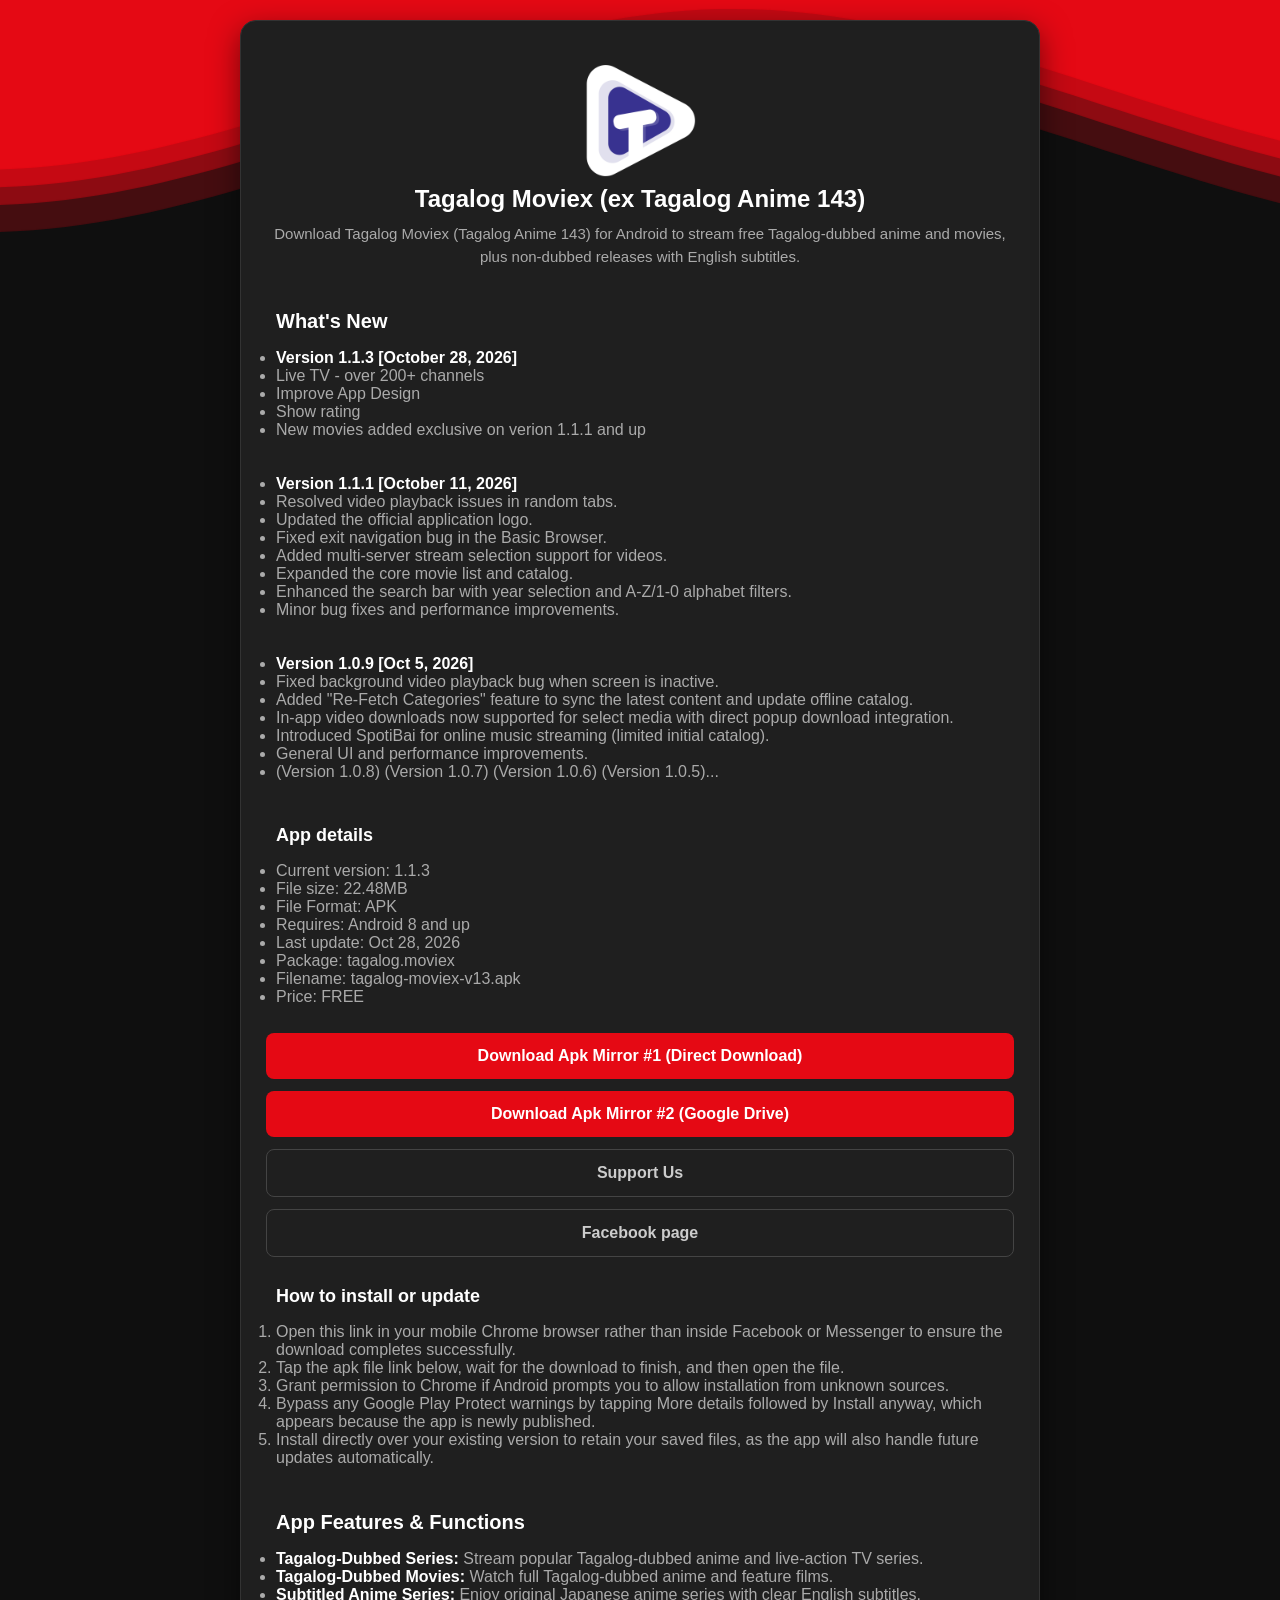
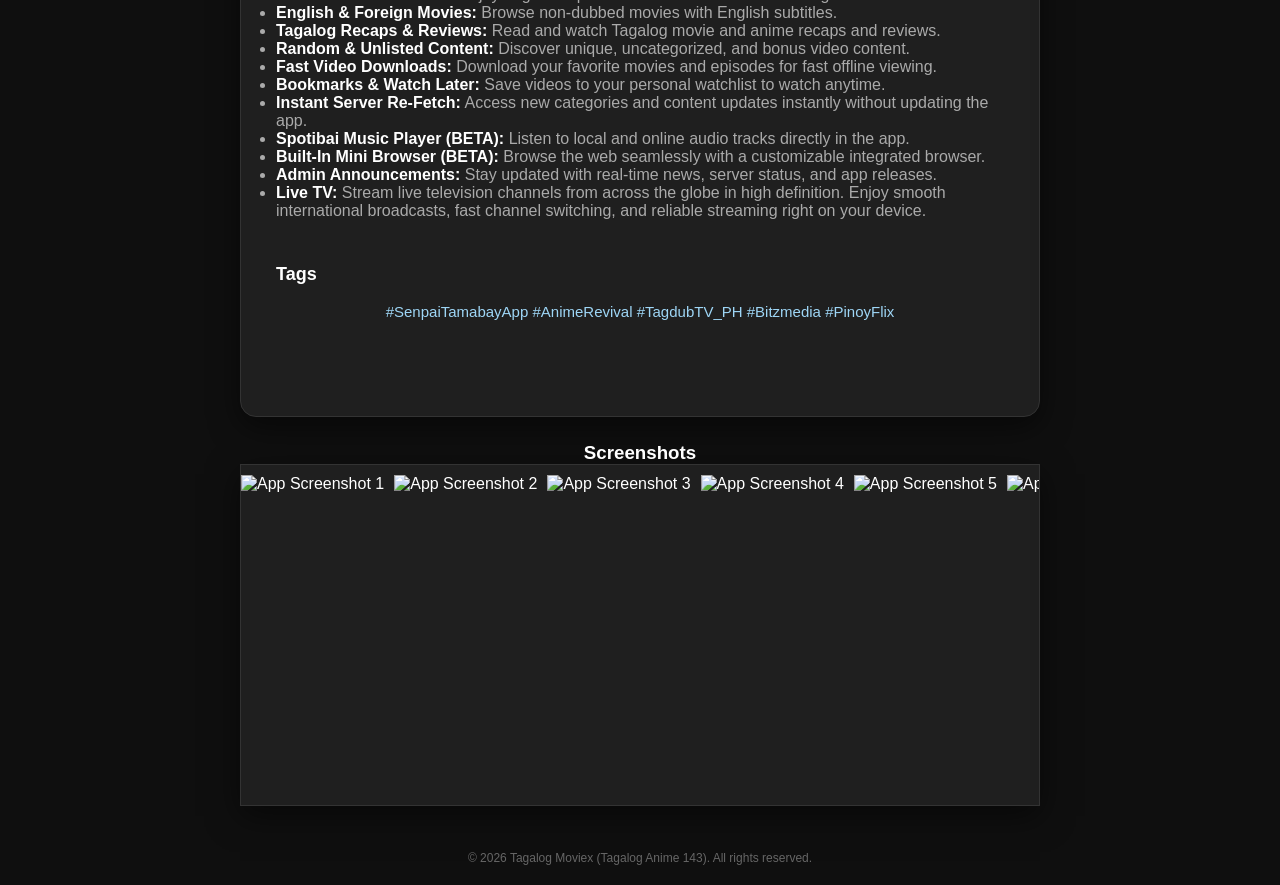
==== commit c25e5bba: "Add files via upload" ====
--- a/index.html
+++ b/index.html
@@ -107,8 +107,8 @@
             </ul>
         </div>
     
-        <a href="tagalog-moviex-v13.apk" class="btn">Download Apk Here (Direct Download)</a>
-        <a href="https://drive.google.com/file/d/1Da5VG3ka_xolX7Oj5pIzQPEOmxTmxhJV/view?usp=drivesdk" target="_blank" class="btn">Download Apk Here (Google Drive)</a>
+        <a href="tagalog-moviex-v13.apk" class="btn">Download Apk Mirror #1 (Direct Download)</a>
+        <a href="https://drive.google.com/file/d/1DWdJNjf7s5YdOQ1hXOvDe_YRiGALAukr/view?usp=drivesdk" target="_blank" class="btn">Download Apk Mirror #2 (Google Drive)</a>
         <a href="support.html" class="btn btn-secondary">Support Us</a>
         <a href="https://www.facebook.com/tagalogmoviex" class="btn btn-secondary" target="_blank" rel="nofollow">Facebook page</a>
         
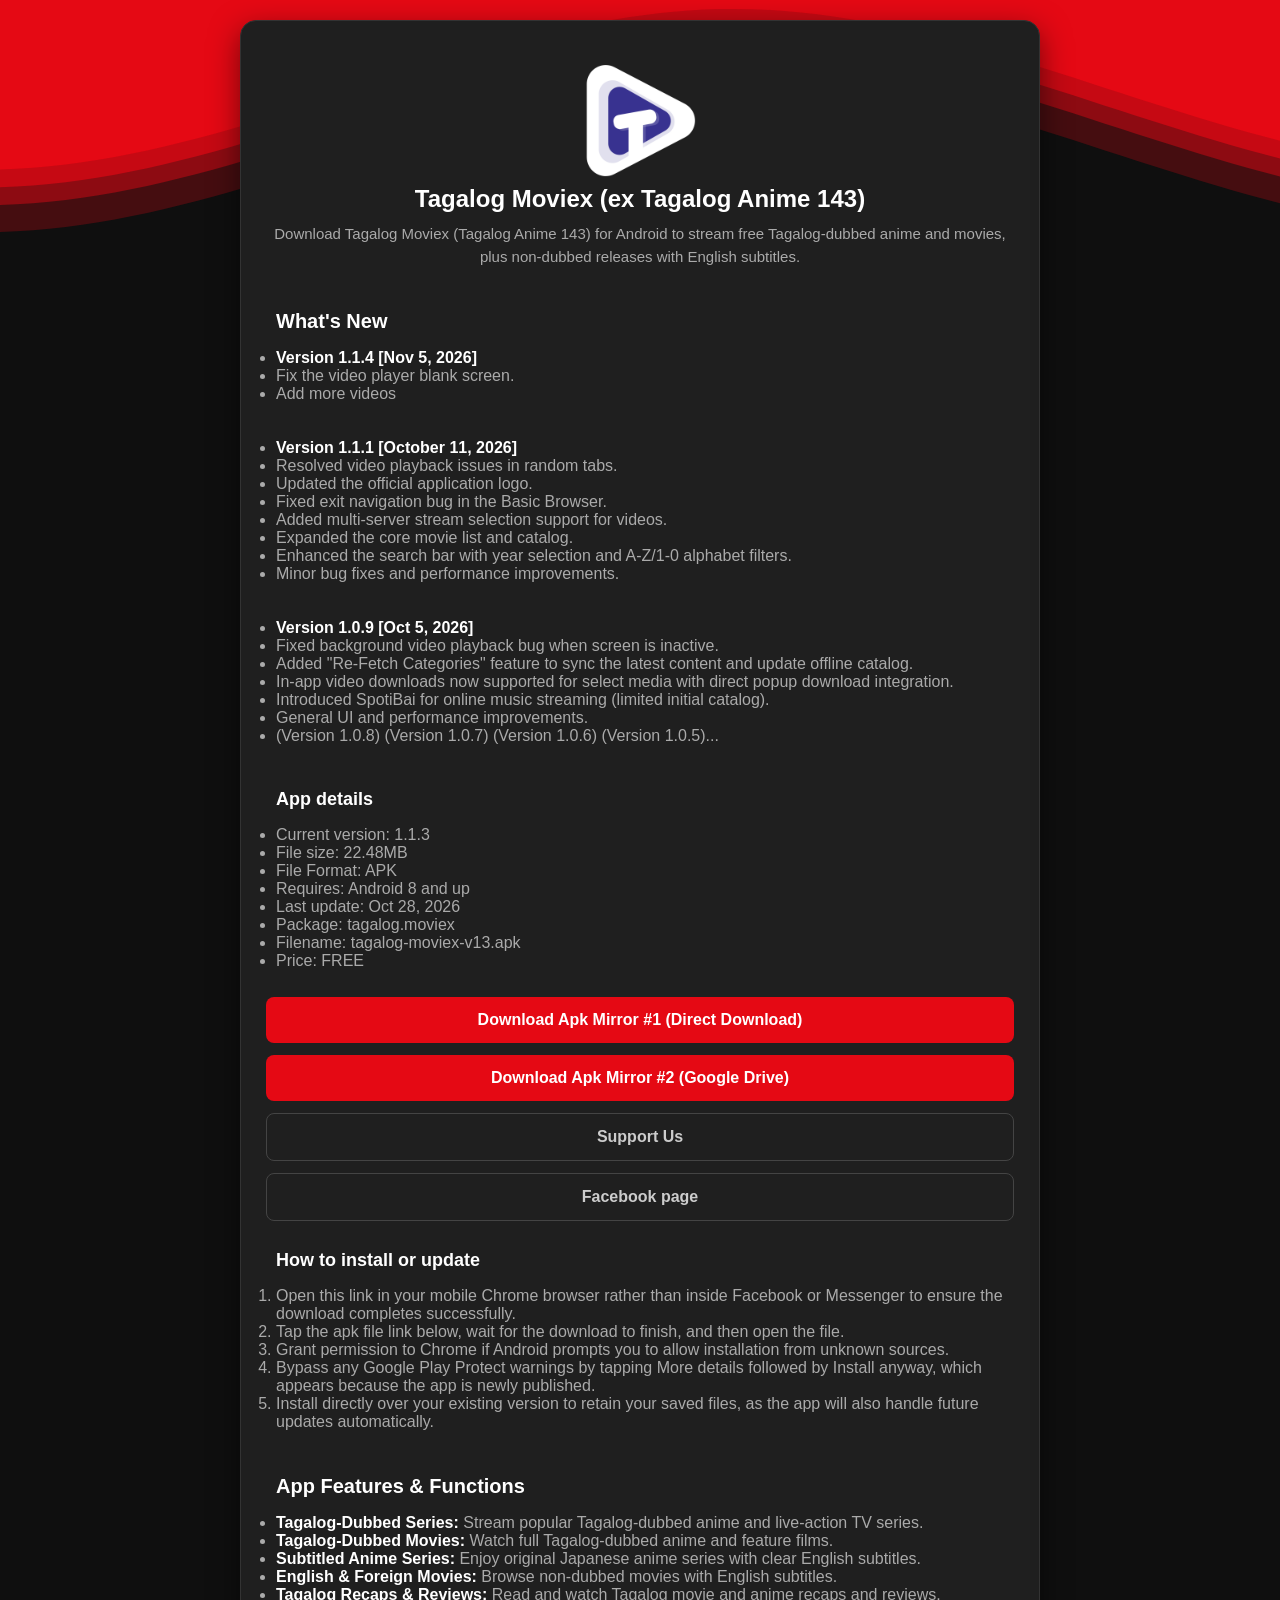
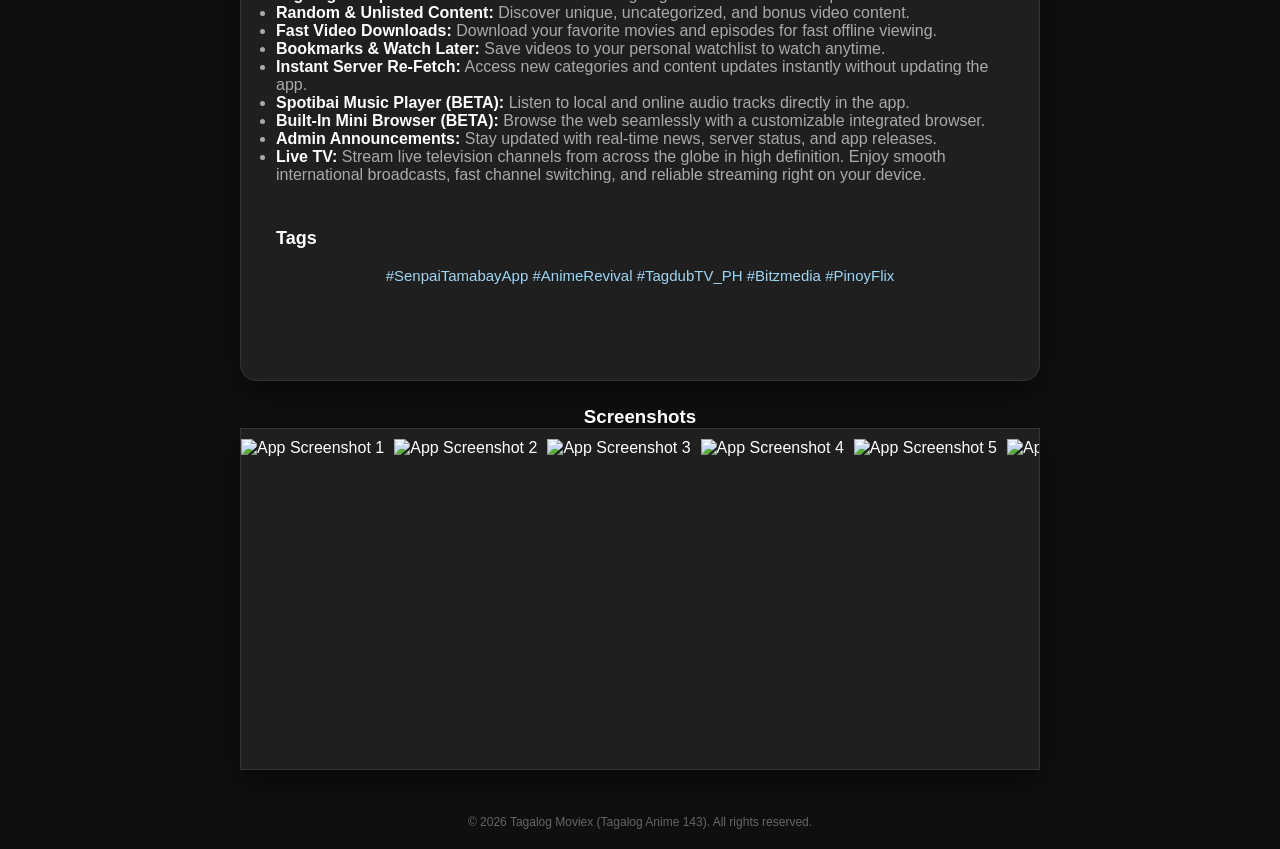
==== commit d9baf234: "Add files via upload" ====
--- a/index.html
+++ b/index.html
@@ -67,12 +67,10 @@
     <h2>What's New</h2>
     <ul>
         
-        <li><strong>Version 1.1.3 [October 28, 2026]</strong></li>
+        <li><strong>Version 1.1.4 [Nov 5, 2026]</strong></li>
         
-        <li>Live TV - over 200+ channels</li>
-        <li>Improve App Design</li>
-        <li>Show rating</li>
-        <li>New movies added exclusive on verion 1.1.1 and up</li>
+        <li>Fix the video player blank screen.</li>
+        <li>Add more videos</li>
         <br><br>
         <li><strong>Version 1.1.1 [October 11, 2026]</strong></li>
         <li>Resolved video playback issues in random tabs.</li>
@@ -107,8 +105,8 @@
             </ul>
         </div>
     
-        <a href="tagalog-moviex-v13.apk" class="btn">Download Apk Mirror #1 (Direct Download)</a>
-        <a href="https://drive.google.com/file/d/1DWdJNjf7s5YdOQ1hXOvDe_YRiGALAukr/view?usp=drivesdk" target="_blank" class="btn">Download Apk Mirror #2 (Google Drive)</a>
+        <a href="tagalog-moviex-v14.apk" class="btn">Download Apk Mirror #1 (Direct Download)</a>
+        <a href="https://drive.google.com/file/d/1HB-x5Ot_QZ1YuRvKmOtrjw9-6R5-X4sF/view?usp=drivesdk" target="_blank" class="btn">Download Apk Mirror #2 (Google Drive)</a>
         <a href="support.html" class="btn btn-secondary">Support Us</a>
         <a href="https://www.facebook.com/tagalogmoviex" class="btn btn-secondary" target="_blank" rel="nofollow">Facebook page</a>
         
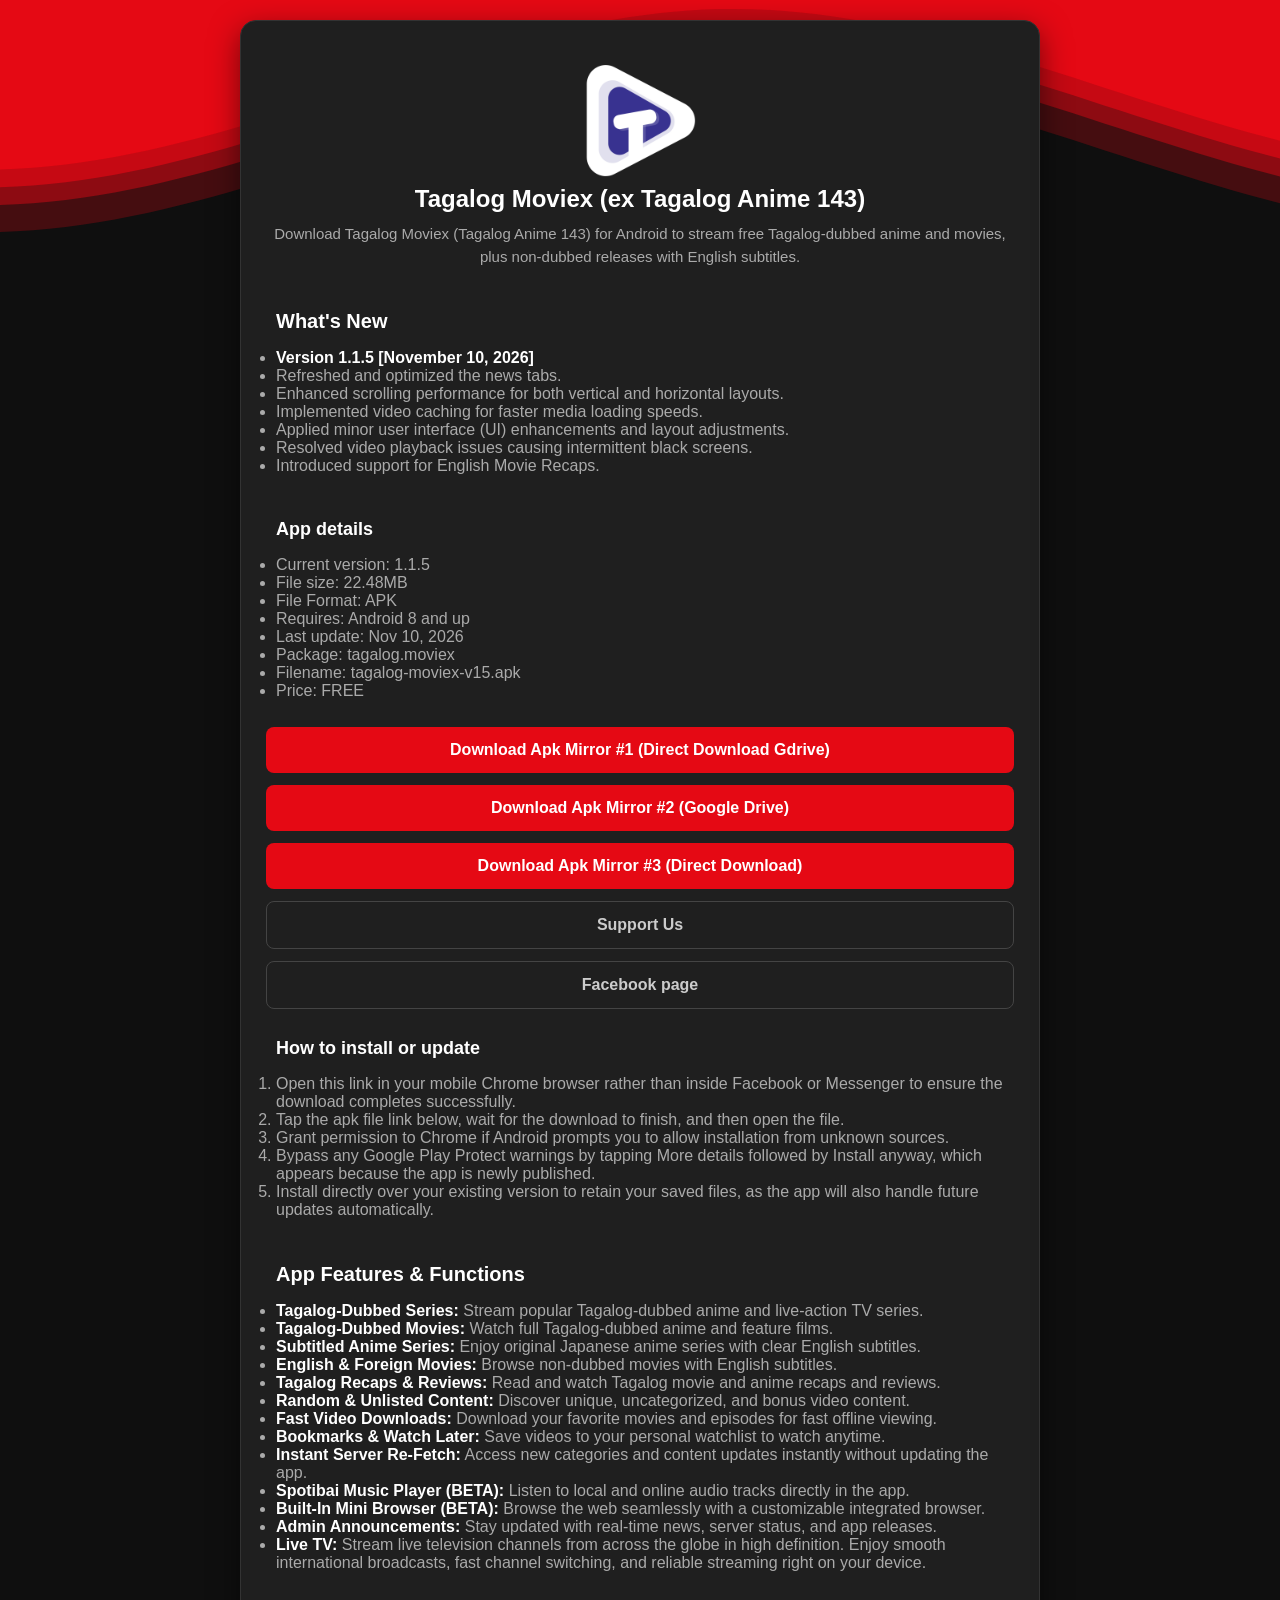
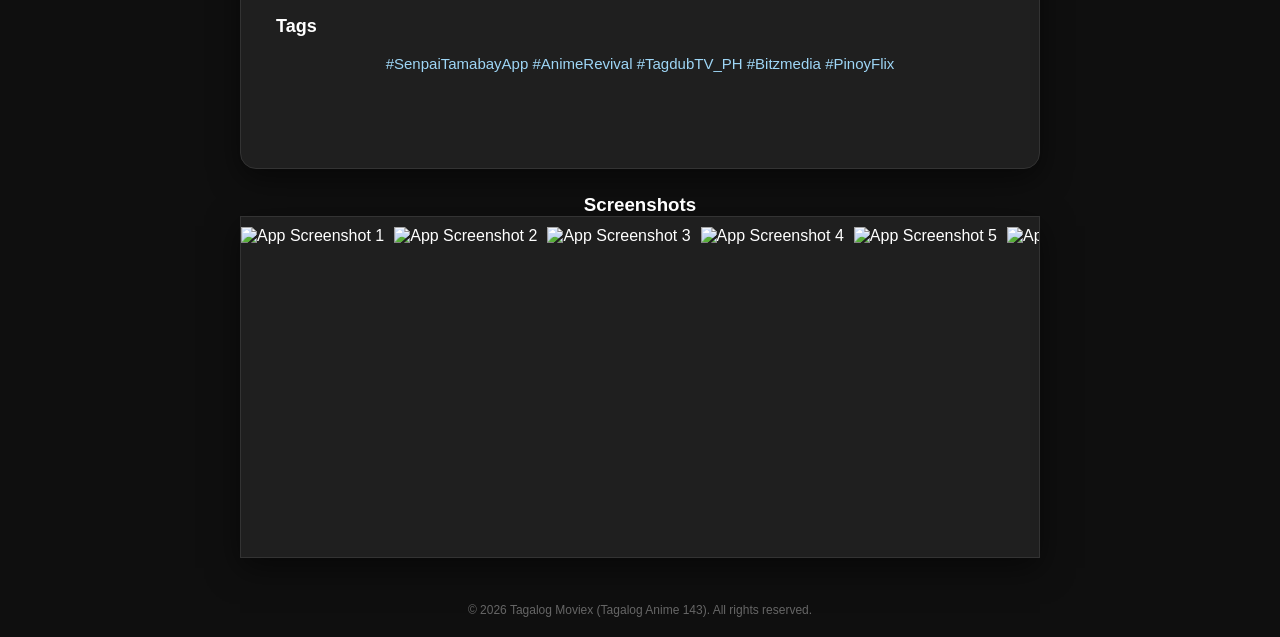
==== commit b447a600: "Add files via upload" ====
--- a/index.html
+++ b/index.html
@@ -66,47 +66,33 @@
         <div class="leftt">
     <h2>What's New</h2>
     <ul>
-        
-        <li><strong>Version 1.1.4 [Nov 5, 2026]</strong></li>
-        
-        <li>Fix the video player blank screen.</li>
-        <li>Add more videos</li>
-        <br><br>
-        <li><strong>Version 1.1.1 [October 11, 2026]</strong></li>
-        <li>Resolved video playback issues in random tabs.</li>
-        <li>Updated the official application logo.</li>
-        <li>Fixed exit navigation bug in the Basic Browser.</li>
-        <li>Added multi-server stream selection support for videos.</li>
-        <li>Expanded the core movie list and catalog.</li>
-        <li>Enhanced the search bar with year selection and A-Z/1-0 alphabet filters.</li>
-        <li>Minor bug fixes and performance improvements.</li>
-        <br><br>
-        <li><strong>Version 1.0.9 [Oct 5, 2026]</strong></li>
-        <li>Fixed background video playback bug when screen is inactive.</li>
-        <li>Added "Re-Fetch Categories" feature to sync the latest content and update offline catalog.</li>
-        <li>In-app video downloads now supported for select media with direct popup download integration.</li>
-        <li>Introduced SpotiBai for online music streaming (limited initial catalog).</li>
-        <li>General UI and performance improvements.</li>
-        <li>(Version 1.0.8) (Version 1.0.7) (Version 1.0.6) (Version 1.0.5)...</li>
-    </ul>
-</div>
+    <li><strong>Version 1.1.5 [November 10, 2026]</strong></li>
+    <li>Refreshed and optimized the news tabs.</li>
+    <li>Enhanced scrolling performance for both vertical and horizontal layouts.</li>
+    <li>Implemented video caching for faster media loading speeds.</li>
+    <li>Applied minor user interface (UI) enhancements and layout adjustments.</li>
+    <li>Resolved video playback issues causing intermittent black screens.</li>
+    <li>Introduced support for English Movie Recaps.</li>
+</ul>
+    </div>
         
         <div class="leftt">
             <h3>App details</h3>
             <ul>
-                <li>Current version: 1.1.3</li>
+                <li>Current version: 1.1.5</li>
                 <li>File size: 22.48MB</li>
                 <li>File Format: APK</li>
                 <li>Requires: Android 8 and up</li>
-                <li>Last update: Oct 28, 2026</li>
+                <li>Last update: Nov 10, 2026</li>
                 <li>Package: tagalog.moviex</li>
-                <li>Filename: tagalog-moviex-v13.apk</li>
+                <li>Filename: tagalog-moviex-v15.apk</li>
                 <li>Price: FREE</li>
             </ul>
         </div>
-    
-        <a href="tagalog-moviex-v14.apk" class="btn">Download Apk Mirror #1 (Direct Download)</a>
-        <a href="https://drive.google.com/file/d/1HB-x5Ot_QZ1YuRvKmOtrjw9-6R5-X4sF/view?usp=drivesdk" target="_blank" class="btn">Download Apk Mirror #2 (Google Drive)</a>
+        
+        <a href="https://drive.google.com/uc?export=download&id=1k6DDjK8q5ojjE323JiqZFax4i3lZLyct" class="btn">Download Apk Mirror #1 (Direct Download Gdrive)</a>
+        <a href="https://drive.google.com/file/d/1k6DDjK8q5ojjE323JiqZFax4i3lZLyct/view?usp=drivesdk" target="_blank" class="btn">Download Apk Mirror #2 (Google Drive)</a>
+        <a href="tagalog-moviex-15.apk" class="btn">Download Apk Mirror #3 (Direct Download)</a>
         <a href="support.html" class="btn btn-secondary">Support Us</a>
         <a href="https://www.facebook.com/tagalogmoviex" class="btn btn-secondary" target="_blank" rel="nofollow">Facebook page</a>
         
